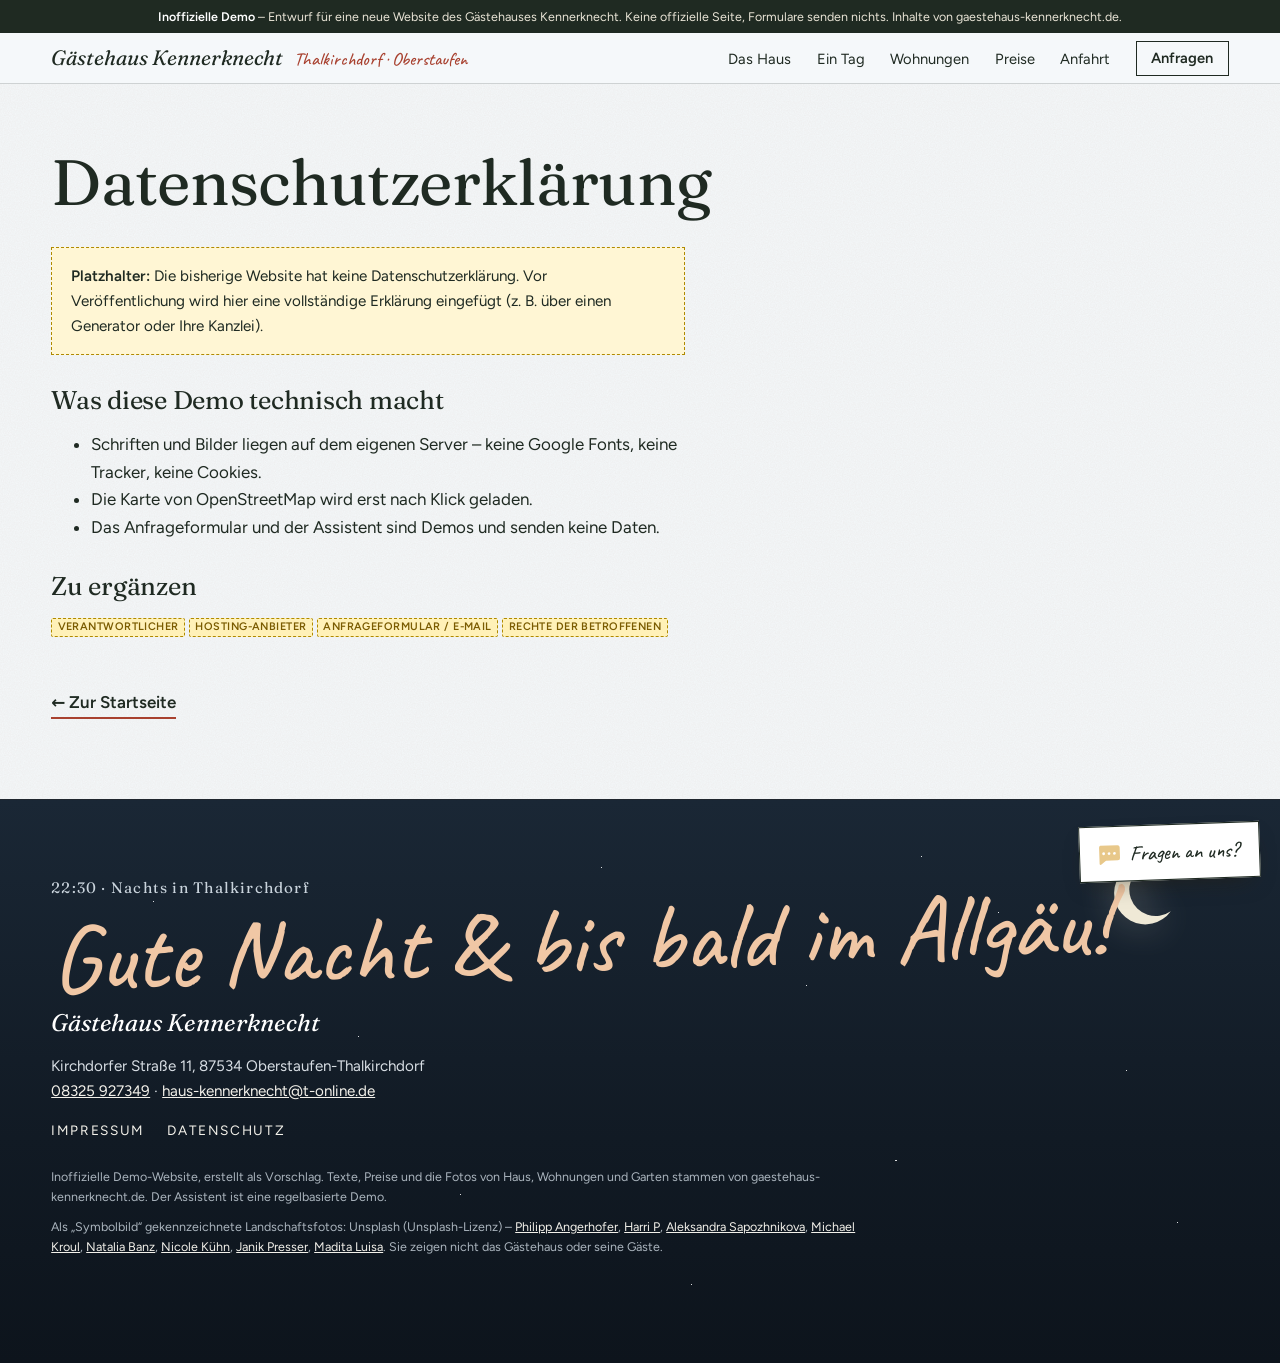
==== datenschutz.html @ f80e5eec "Demo-Vorschau" ====
<!doctype html>
<html lang="de">
<head>
<meta charset="utf-8">
<meta name="viewport" content="width=device-width, initial-scale=1">
<title>Datenschutzerklärung – Gästehaus Kennerknecht (Demo)</title>
<meta name="description" content="Datenschutzerklärung der Demo-Website">
<meta name="robots" content="noindex, nofollow">
<meta name="theme-color" content="#f6f0e4">
<link rel="icon" href="img/favicon.svg" type="image/svg+xml">
<link rel="preload" as="font" type="font/woff2" href="fonts/fraunces-latin-400-normal.woff2" crossorigin>
<link rel="stylesheet" href="css/fonts.css">
<link rel="stylesheet" href="css/style.css">
<link rel="stylesheet" href="chatbot/chatbot.css">
<link rel="stylesheet" href="css/premium.css">
<script>try{if(!matchMedia('(prefers-reduced-motion: reduce)').matches&&!sessionStorage.getItem('demo-intro'))document.documentElement.classList.add('intro-on')}catch(e){}</script>
<script>(function(){try{var s=localStorage.getItem('kk-season');}catch(e){}var m=new Date().getMonth();if(!s)s=(m>=10||m<=2)?'winter':'sommer';document.documentElement.dataset.season=s;})();</script>
</head>
<body id="top">
<svg width="0" height="0" style="position:absolute" aria-hidden="true" focusable="false">
<symbol id="i-lift" viewBox="0 0 32 32"><g fill="none" stroke="currentColor" stroke-width="1.7" stroke-linecap="round" stroke-linejoin="round"><path d="M2 7 30 3"/><path d="M15 5.2v6"/><rect x="9" y="11" width="12" height="9" rx="2"/><path d="M9 15h12M12 20v4M18 20v4M10 24h10"/><path d="M3 30l6-5 5 3 6-6 9 8"/></g></symbol>
<symbol id="i-loipe" viewBox="0 0 32 32"><g fill="none" stroke="currentColor" stroke-width="1.7" stroke-linecap="round" stroke-linejoin="round"><circle cx="18" cy="5.5" r="2.3"/><path d="M17 8.5 13 15l5 3-2 7M13 15l-4 4M17 9.5l4 4 3-1"/><path d="M3 27l26-4M4 30l26-4" opacity=".6"/><path d="M7 21l-3 9M24 12l-1 12" /></g></symbol>
<symbol id="i-bad" viewBox="0 0 32 32"><g fill="none" stroke="currentColor" stroke-width="1.7" stroke-linecap="round" stroke-linejoin="round"><circle cx="21" cy="7" r="2.5"/><path d="M6 17l6-6 5 4 4-2"/><path d="M2 22c3 0 3-2 6-2s3 2 6 2 3-2 6-2 3 2 6 2 3-2 4-2M2 28c3 0 3-2 6-2s3 2 6 2 3-2 6-2 3 2 6 2 3-2 4-2"/></g></symbol>
<symbol id="i-welle" viewBox="0 0 32 32"><g fill="none" stroke="currentColor" stroke-width="1.7" stroke-linecap="round" stroke-linejoin="round"><path d="M4 26V12a6 6 0 0 1 12 0"/><path d="M16 12c0-5 3-8 8-8 3 0 4 2 4 3"/><path d="M2 28c3 0 3-2 6-2s3 2 6 2 3-2 6-2 3 2 6 2 3-2 4-2"/></g></symbol>
<symbol id="i-wandern" viewBox="0 0 32 32"><g fill="none" stroke="currentColor" stroke-width="1.7" stroke-linecap="round" stroke-linejoin="round"><circle cx="16" cy="5" r="2.5"/><path d="M15 9l-3 8 4 3-1 9M12 17l-3 2M15 9l4 5 4 1M24 9l-3 21"/><path d="M19 20l3 9" /></g></symbol>
<symbol id="i-bett" viewBox="0 0 32 32"><g fill="none" stroke="currentColor" stroke-width="1.7" stroke-linecap="round" stroke-linejoin="round"><path d="M3 25V8M3 19h26v6M29 19v-3a4 4 0 0 0-4-4H14v7"/><circle cx="8.5" cy="14.5" r="2.8"/></g></symbol>
<symbol id="i-personen" viewBox="0 0 32 32"><g fill="none" stroke="currentColor" stroke-width="1.7" stroke-linecap="round" stroke-linejoin="round"><circle cx="11" cy="10" r="4"/><path d="M3 27c0-5 3.5-8 8-8s8 3 8 8"/><circle cx="23" cy="12" r="3"/><path d="M21 19.5c4.5-.5 8 2 8 6.5"/></g></symbol>
<symbol id="i-kalender" viewBox="0 0 32 32"><g fill="none" stroke="currentColor" stroke-width="1.7" stroke-linecap="round" stroke-linejoin="round"><rect x="4" y="6" width="24" height="22" rx="3"/><path d="M4 13h24M10 3v6M22 3v6"/><path d="M11 20h3M18 20h3M11 24h3"/></g></symbol>
<symbol id="i-stern" viewBox="0 0 32 32"><path fill="none" stroke="currentColor" stroke-width="1.7" stroke-linecap="round" stroke-linejoin="round" d="M16 3.5l3.8 7.8 8.5 1.2-6.2 6 1.5 8.5-7.6-4-7.6 4 1.5-8.5-6.2-6 8.5-1.2z"/></symbol>
<symbol id="i-balkon" viewBox="0 0 32 32"><g fill="none" stroke="currentColor" stroke-width="1.7" stroke-linecap="round" stroke-linejoin="round"><path d="M4 12 16 4l12 8"/><path d="M8 11v6M24 11v6M4 17h24M6 17v11M11 17v11M16 17v11M21 17v11M26 17v11M4 28h24"/></g></symbol>
<symbol id="i-rauchfrei" viewBox="0 0 32 32"><g fill="none" stroke="currentColor" stroke-width="1.7" stroke-linecap="round" stroke-linejoin="round"><circle cx="16" cy="16" r="12.5"/><path d="M7 25 25 7"/><path d="M8 17h12v4H8zM23 17v4M25 17v4" opacity=".75"/></g></symbol>
<symbol id="i-semmel" viewBox="0 0 32 32"><g fill="none" stroke="currentColor" stroke-width="1.7" stroke-linecap="round" stroke-linejoin="round"><path d="M4 20c0-6.6 5.4-11 12-11s12 4.4 12 11c0 2.2-1.8 3.5-4 3.5H8c-2.2 0-4-1.3-4-3.5z"/><path d="M11 11.5c1 3 1 6 0 11.5M16 9.5v13.5M21 11.5c-1 3-1 6 0 11.5"/></g></symbol>
<symbol id="i-pinsel" viewBox="0 0 32 32"><g fill="none" stroke="currentColor" stroke-width="1.7" stroke-linecap="round" stroke-linejoin="round"><path d="M27 4 14 17"/><path d="M14 17c-4-1-7 1-7 5 0 2-1 4-3 5 5 1 12 0 13-6z"/></g></symbol>
<symbol id="i-kaffee" viewBox="0 0 32 32"><g fill="none" stroke="currentColor" stroke-width="1.7" stroke-linecap="round" stroke-linejoin="round"><path d="M5 12h18v7a8 8 0 0 1-8 8h-2a8 8 0 0 1-8-8z"/><path d="M23 14h2.5a3.5 3.5 0 0 1 0 7H22"/><path d="M11 4c-1 2 1 3 0 5M16 4c-1 2 1 3 0 5"/></g></symbol>
<symbol id="i-schaukel" viewBox="0 0 32 32"><g fill="none" stroke="currentColor" stroke-width="1.7" stroke-linecap="round" stroke-linejoin="round"><path d="M3 29 9 4h14l6 25M9 4h14"/><path d="M13 4v15M19 4v15M12 19h8"/></g></symbol>
<symbol id="i-grill" viewBox="0 0 32 32"><g fill="none" stroke="currentColor" stroke-width="1.7" stroke-linecap="round" stroke-linejoin="round"><path d="M5 13h22a11 11 0 0 1-22 0z"/><path d="M11 23l-3 7M21 23l3 7M16 24v6"/><path d="M11 3c-1 2 1 3 0 5M16 3c-1 2 1 3 0 5M21 3c-1 2 1 3 0 5"/></g></symbol>
<symbol id="i-sonne" viewBox="0 0 32 32"><g fill="none" stroke="currentColor" stroke-width="1.7" stroke-linecap="round" stroke-linejoin="round"><circle cx="16" cy="16" r="5.5"/><path d="M16 3v4M16 25v4M3 16h4M25 16h4M6.8 6.8l2.8 2.8M22.4 22.4l2.8 2.8M6.8 25.2l2.8-2.8M22.4 9.6l2.8-2.8"/></g></symbol>
<symbol id="i-flocke" viewBox="0 0 32 32"><g fill="none" stroke="currentColor" stroke-width="1.7" stroke-linecap="round" stroke-linejoin="round"><path d="M16 3v26M4.7 9.5l22.6 13M4.7 22.5l22.6-13"/><path d="M12.5 5.5 16 8.5l3.5-3M12.5 26.5 16 23.5l3.5 3M5 14l4.3 2.5-.2-4.6M27 18l-4.3-2.5.2 4.6M5 18l4.3-2.5-.2-4.6M27 14l-4.3 2.5.2-4.6" opacity=".8"/></g></symbol>
<symbol id="i-phone" viewBox="0 0 24 24"><path fill="none" stroke="currentColor" stroke-width="1.7" stroke-linecap="round" stroke-linejoin="round" d="M6 3.5h3l1.6 4.6-2.2 1.5a11.5 11.5 0 0 0 6 6l1.5-2.2 4.6 1.6v3a2 2 0 0 1-2.2 2A16.5 16.5 0 0 1 4 5.7a2 2 0 0 1 2-2.2z"/></symbol>
<symbol id="i-mail" viewBox="0 0 24 24"><g fill="none" stroke="currentColor" stroke-width="1.7" stroke-linecap="round" stroke-linejoin="round"><rect x="3" y="5" width="18" height="14" rx="2.5"/><path d="M3.5 6.5 12 13l8.5-6.5"/></g></symbol>
<symbol id="i-pin" viewBox="0 0 24 24"><g fill="none" stroke="currentColor" stroke-width="1.7" stroke-linecap="round" stroke-linejoin="round"><path d="M12 21.5s-7-6.3-7-11.8a7 7 0 0 1 14 0c0 5.5-7 11.8-7 11.8z"/><circle cx="12" cy="9.7" r="2.6"/></g></symbol>
<symbol id="i-foto" viewBox="0 0 24 24"><g fill="none" stroke="currentColor" stroke-width="1.7" stroke-linecap="round" stroke-linejoin="round"><rect x="3" y="6" width="18" height="14" rx="3"/><circle cx="12" cy="13" r="3.6"/><path d="M8.5 6l1.5-2.5h4L15.5 6"/></g></symbol>
<symbol id="i-haus" viewBox="0 0 32 32"><g fill="none" stroke="currentColor" stroke-width="1.7" stroke-linecap="round" stroke-linejoin="round"><path d="M3 15 16 5l13 10"/><path d="M6 13v15h20V13"/><path d="M13 28v-8h6v8M9 17h3M20 17h3"/></g></symbol>
</svg>
<div class="demo-banner" role="note"><strong>Inoffizielle Demo</strong> – Entwurf für eine neue Website des Gästehauses Kennerknecht. Keine offizielle Seite, Formulare senden nichts. Inhalte von gaestehaus-kennerknecht.de.</div>
<header class="site-header">
  <a class="brand" href="index.html#top"><span class="brand-text">Gästehaus Kennerknecht</span><span class="brand-sub">Thalkirchdorf · Oberstaufen</span></a>
  <nav class="nav" aria-label="Hauptnavigation">
    <button class="nav-toggle" aria-expanded="false" aria-controls="nav-list"><span class="sr-only">Menü</span><span></span><span></span></button>
    <ul id="nav-list">
      <li><a href="index.html#haus">Das Haus</a></li>
      <li><a href="index.html#tag">Ein Tag</a></li>
      <li><a href="index.html#wohnungen">Wohnungen</a></li>
      <li><a href="index.html#preise">Preise</a></li>
      <li><a href="index.html#anfahrt">Anfahrt</a></li>
      <li><a class="nav-cta" href="index.html#anfrage">Anfragen</a></li>
    </ul>
  </nav>
</header>
<main class="legal"><div class="wrap narrow">
<h1>Datenschutzerklärung</h1>

<div class="ph-box"><strong>Platzhalter:</strong> Die bisherige Website hat keine Datenschutzerklärung. Vor Veröffentlichung wird hier eine vollständige Erklärung eingefügt (z. B. über einen Generator oder Ihre Kanzlei).</div>
<h2>Was diese Demo technisch macht</h2>
<ul>
<li>Schriften und Bilder liegen auf dem eigenen Server – keine Google Fonts, keine Tracker, keine Cookies.</li>
<li>Die Karte von OpenStreetMap wird erst nach Klick geladen.</li>
<li>Das Anfrageformular und der Assistent sind Demos und senden keine Daten.</li>
</ul>
<h2>Zu ergänzen</h2>
<p><span class="ph">Verantwortlicher</span> <span class="ph">Hosting-Anbieter</span> <span class="ph">Anfrageformular / E-Mail</span> <span class="ph">Rechte der Betroffenen</span></p>

<p><a class="btn btn-outline" href="index.html">← Zur Startseite</a></p>
</div></main>
<footer class="footer nacht">
  <div class="stars" aria-hidden="true"></div>
  <svg class="moon" viewBox="0 0 60 60" aria-hidden="true"><path d="M40 6a26 26 0 1 0 14 40A22 22 0 1 1 40 6z"/></svg>
  <div class="foot-inner">
    <p class="foot-time">22:30 · Nachts in Thalkirchdorf</p>
    <p class="foot-hand">Gute Nacht &amp; bis bald im Allgäu!</p>
    <p class="foot-brand">Gästehaus Kennerknecht</p>
    <p class="foot-addr">Kirchdorfer Straße 11, 87534 Oberstaufen-Thalkirchdorf<br><a href="tel:+498325927349">08325 927349</a> · <a href="mailto:haus-kennerknecht@t-online.de">haus-kennerknecht@t-online.de</a></p>
    <nav class="foot-nav" aria-label="Rechtliches"><a href="impressum.html">Impressum</a><a href="datenschutz.html">Datenschutz</a></nav>
    <p class="foot-small">Inoffizielle Demo-Website, erstellt als Vorschlag. Texte, Preise und die Fotos von Haus, Wohnungen und Garten stammen von gaestehaus-kennerknecht.de. Der Assistent ist eine regelbasierte Demo.</p>
    <p class="foot-small credits">Als „Symbolbild“ gekennzeichnete Landschaftsfotos: Unsplash (Unsplash-Lizenz) – <a href="https://unsplash.com/photos/ein-malerischer-blick-auf-ein-tal-mit-einem-berg-im-hintergrund-F_8nSYXKHtI?utm_source=demo&amp;utm_medium=referral" target="_blank" rel="noopener">Philipp Angerhofer</a>, <a href="https://unsplash.com/photos/zwei-personen-laufen-langlauf-auf-einer-verschneiten-piste-xe0dsehNops?utm_source=demo&amp;utm_medium=referral" target="_blank" rel="noopener">Harri P</a>, <a href="https://unsplash.com/photos/familie-die-hand-in-hand-uber-einen-grasbewachsenen-hugel-lauft-7vVsaI57CdU?utm_source=demo&amp;utm_medium=referral" target="_blank" rel="noopener">Aleksandra Sapozhnikova</a>, <a href="https://unsplash.com/photos/ein-saftig-grunes-feld-mit-einer-bergkette-im-hintergrund-9ZZkCD0Md_8?utm_source=demo&amp;utm_medium=referral" target="_blank" rel="noopener">Michael Kroul</a>, <a href="https://unsplash.com/photos/grunes-grasfeld-in-bergnahe-unter-blauem-himmel-tagsuber-iGmsr_UB4-I?utm_source=demo&amp;utm_medium=referral" target="_blank" rel="noopener">Natalia Banz</a>, <a href="https://unsplash.com/photos/blick-auf-einen-schneebedeckten-berg-mit-wolken-am-himmel-JUNbfmFAKxk?utm_source=demo&amp;utm_medium=referral" target="_blank" rel="noopener">Nicole Kühn</a>, <a href="https://unsplash.com/photos/blick-auf-eine-stadt-in-den-schneebedeckten-bergen-NZYZJOU2nCk?utm_source=demo&amp;utm_medium=referral" target="_blank" rel="noopener">Janik Presser</a>, <a href="https://unsplash.com/photos/eine-rinderherde-die-auf-einem-saftig-grunen-hugel-grast-3_JWNGu-C_E?utm_source=demo&amp;utm_medium=referral" target="_blank" rel="noopener">Madita Luisa</a>. Sie zeigen nicht das Gästehaus oder seine Gäste.</p>
  </div>
</footer>
<script src="js/base.js" defer></script>
<script src="chatbot/chatbot.js" data-kb="chatbot/kb.json" defer></script>
</body>
</html>
---- css/fonts.css ----
@font-face{font-family:'Fraunces';src:url(../fonts/fraunces-latin-400-normal.woff2) format('woff2');font-weight:400;font-style:normal;font-display:swap}
@font-face{font-family:'Fraunces';src:url(../fonts/fraunces-latin-400-italic.woff2) format('woff2');font-weight:400;font-style:italic;font-display:swap}
@font-face{font-family:'Fraunces';src:url(../fonts/fraunces-latin-600-normal.woff2) format('woff2');font-weight:600;font-style:normal;font-display:swap}
@font-face{font-family:'Figtree';src:url(../fonts/figtree-latin-400-normal.woff2) format('woff2');font-weight:400;font-style:normal;font-display:swap}
@font-face{font-family:'Figtree';src:url(../fonts/figtree-latin-600-normal.woff2) format('woff2');font-weight:600;font-style:normal;font-display:swap}
@font-face{font-family:'Caveat';src:url(../fonts/caveat-latin-500-normal.woff2) format('woff2');font-weight:500;font-style:normal;font-display:swap}
@font-face{font-family:'Caveat';src:url(../fonts/caveat-latin-700-normal.woff2) format('woff2');font-weight:700;font-style:normal;font-display:swap}
---- css/style.css ----
/* Gästehaus Kennerknecht – „Reisetagebuch & Postkarten“ (Demo, Runde 3) */
:root{--paper:#f6f0e4;--paper-2:#efe6d3;--card:#fffdf7;--ink:#1f2a22;--ink-2:#4a5249;--red:#c8553d;--sky:#8fb3c9;--moss:#55703f;--wood:#a77a4f;--rule:rgba(31,42,34,.18);
  --serif:'Fraunces',Georgia,serif;--sans:'Figtree',system-ui,sans-serif;--hand:'Caveat','Comic Sans MS',cursive;--ease:cubic-bezier(.2,.7,.1,1);--pad:clamp(1.1rem,4vw,3.5rem);
  --grain:url("data:image/svg+xml,%3Csvg xmlns='http://www.w3.org/2000/svg' width='160' height='160'%3E%3Cfilter id='n'%3E%3CfeTurbulence type='fractalNoise' baseFrequency='.85' numOctaves='2' stitchTiles='stitch'/%3E%3CfeColorMatrix values='0 0 0 0 .3 0 0 0 0 .25 0 0 0 0 .18 0 0 0 .09 0'/%3E%3C/filter%3E%3Crect width='100%25' height='100%25' filter='url(%23n)'/%3E%3C/svg%3E")}
html[data-season=winter]{--paper:#eef0ec;--paper-2:#e3e8e6;--card:#fbfcfb;--red:#b4493a;--moss:#3f6b86;--sky:#9fbfd4}
*,*::before,*::after{box-sizing:border-box}
html{-webkit-text-size-adjust:100%;scroll-behavior:smooth;scroll-padding-top:4.5rem}
body{overflow-x:clip;margin:0;background:var(--paper) var(--grain);color:var(--ink);font:400 1.06rem/1.62 var(--sans);transition:background-color .8s}
img{max-width:100%;height:auto;display:block}
a{color:inherit}
h1,h2,h3{font-family:var(--serif);font-weight:400;line-height:1.05;margin:0 0 .5em;letter-spacing:-.01em;font-variation-settings:"SOFT" 100}
h2{font-size:clamp(2.2rem,5.4vw,4.4rem)}
h2 em,h1 em{font-style:italic;color:var(--red)}
h3{font-size:1.5rem}
p{margin:0 0 1em}
.sr-only{position:absolute;width:1px;height:1px;overflow:hidden;clip:rect(0 0 0 0);white-space:nowrap}
.hand{font-family:var(--hand);font-weight:500;line-height:1.1}
.ph{display:inline-block;font:600 .68rem/1.3 var(--sans);letter-spacing:.04em;text-transform:uppercase;color:#7a5b00;background:#fff1b8;border:1px dashed #b08a00;padding:.15em .5em;border-radius:2px;vertical-align:middle}
.kicker-line{font:600 .74rem/1 var(--sans);letter-spacing:.22em;text-transform:uppercase;color:var(--red);display:flex;align-items:center;gap:.8rem;margin-bottom:1.2rem}
.kicker-line::before{content:"";width:2.4rem;height:1px;background:currentColor}
.arrow-link{font-weight:600;text-decoration:none;border-bottom:2px solid var(--red);padding-bottom:.15rem;transition:gap .3s;display:inline-flex;gap:.4rem}
.arrow-link:hover{gap:.8rem}
html[data-season=sommer] .only-w,html[data-season=winter] .only-s,html:not([data-season]) .only-w{display:none!important}

/* Bildlook: weich, leicht ausgeblichen, warm */
img{filter:saturate(.86) contrast(.97) brightness(1.02) sepia(.06)}
img.stock{filter:saturate(.8) sepia(.12) contrast(.94) brightness(1.03)}
.cb-root img{filter:none}

/* Demo-Banner & Kopf */
.demo-banner{background:var(--ink);color:#e9e4d6;font:400 .78rem/1.4 var(--sans);text-align:center;padding:.5rem 1rem;position:relative;z-index:41}
.demo-banner strong{color:#fff}
.site-header{position:sticky;top:0;z-index:40;display:flex;align-items:center;justify-content:space-between;gap:1rem;padding:.7rem var(--pad);background:var(--paper);border-bottom:1px solid var(--rule);transition:background-color .8s}
.brand{text-decoration:none;display:flex;align-items:baseline;gap:.7rem;flex-wrap:wrap}
.brand-text{font:italic 400 1.3rem/1 var(--serif)}
.brand-sub{font:500 1.15rem/1 var(--hand);color:var(--red)}
.nav ul{list-style:none;margin:0;padding:0;display:flex;gap:1.6rem;align-items:center}
.nav a{text-decoration:none;font-size:.92rem;position:relative}
.nav a:not(.nav-cta)::after{content:"";position:absolute;left:0;right:0;bottom:-3px;height:1.5px;background:var(--red);transform:scaleX(0);transform-origin:0 50%;transition:transform .35s var(--ease)}
.nav a:hover::after{transform:scaleX(1)}
.nav-cta{border:1.5px solid var(--ink);padding:.45rem .9rem;font-weight:600;transition:background .2s,color .2s}
.nav-cta:hover{background:var(--ink);color:var(--paper)}
.nav-toggle{display:none}

/* HERO */
.hero{overflow-x:clip;display:grid;grid-template-columns:repeat(12,1fr);grid-template-rows:auto auto;column-gap:1.2rem;padding:0 0 clamp(3rem,7vw,6rem);position:relative}
.hero-photo{grid-column:6/13;grid-row:1;position:relative;overflow:hidden;height:min(86vh,52rem);min-height:30rem;--clip-bg:var(--paper)}
.hp,.hp img{position:absolute;inset:-6% 0 -6% 0;width:100%;height:112%}
.hp img{object-fit:cover;transform:translateY(var(--py,0))}
.hero-photo .snow{position:absolute;inset:0;width:100%;height:100%;pointer-events:none}
html[data-season=sommer] .hero-photo .snow{display:none}
.hero-photo-cap{position:absolute;right:1rem;bottom:.8rem;margin:0;font-size:.78rem;color:#fff;text-shadow:0 1px 6px rgba(0,0,0,.55);z-index:2}
.hero-text{grid-column:1/7;grid-row:1;padding:clamp(3rem,8vw,7rem) 0 2rem var(--pad);position:relative;z-index:3}
.kicker{font-size:1.9rem;color:var(--red);margin-bottom:.6rem;transform:rotate(-2deg);transform-origin:0 50%}
.hero h1{font-size:clamp(2.5rem,5.3vw,5rem);line-height:1;margin-bottom:1.6rem;margin-right:-4rem;text-wrap:balance}
.hero h1 em{display:inline}
.lead{font-size:1.15rem;max-width:30rem;color:var(--ink-2)}
.hero-season{display:flex;align-items:center;gap:1rem;margin:1.6rem 0 1.4rem}
.hero-season .hand{font-size:1.5rem}
.hero-links{display:flex;align-items:center;gap:.9rem;flex-wrap:wrap}
.hero-links .or{font:400 1.3rem/1 var(--hand);color:var(--ink-2)}
.hero-links .tel{font:italic 1.2rem/1 var(--serif);text-decoration:none;border-bottom:1px solid var(--rule)}
.hero-card{grid-column:5/9;grid-row:2;margin:-10rem 0 0 2.5rem;justify-self:start;width:min(100%,23rem);background:var(--card);padding:.8rem .8rem 2.6rem;box-shadow:0 1px 0 rgba(0,0,0,.05),0 18px 34px -16px rgba(40,30,10,.5);transform:rotate(-3.5deg);position:relative;z-index:4}
.hero-card figcaption{position:absolute;left:1rem;bottom:.6rem;font-size:1.35rem}
.postmark{position:absolute;width:7.5rem;right:-3.2rem;top:-2.6rem;color:rgba(31,42,34,.55);transform:rotate(14deg);overflow:visible;font-family:var(--sans)}
.postmark .pm-season::before{content:""}
.hc-stamp{position:absolute;top:-1.4rem;right:2.4rem}
.stamp{display:inline-flex;flex-direction:column;align-items:center;justify-content:center;width:4.4rem;height:5.2rem;color:#fff8ea;padding:.3rem;isolation:isolate;
  background:radial-gradient(circle,transparent 2.3px,var(--red) 2.7px) -4px -4px/8px 8px;transform:rotate(4deg);filter:drop-shadow(0 2px 2px rgba(0,0,0,.18))}
.stamp::before{content:"";position:absolute;inset:4px;background:var(--red);z-index:-1;box-shadow:inset 0 0 0 2px rgba(255,248,234,.45)}
.stamp b{font:600 1.7rem/1 var(--serif)}
.stamp small{font:600 .6rem/1.2 var(--sans);letter-spacing:.14em;text-transform:uppercase}

/* Jahreszeit-Schalter */
.season{display:inline-flex;align-items:baseline;gap:.35rem}
.season button{font:400 1.3rem/1 var(--serif);font-style:italic;background:none;border:0;padding:.2rem .1rem;cursor:pointer;color:var(--ink-2);position:relative}
.season button[aria-pressed=true]{color:var(--ink)}
.season button[aria-pressed=true]::after{content:"";position:absolute;left:-.3rem;right:-.3rem;top:-.25rem;bottom:-.35rem;border:2px solid var(--red);border-radius:50% 46% 52% 44%/52% 48% 50% 46%;transform:rotate(-3deg);pointer-events:none}
.season-slash{font:1.4rem/1 var(--hand);color:var(--ink-2)}
.season button:focus-visible{outline:2px dashed var(--red);outline-offset:4px}

/* Wegweiser */
.signs{position:relative;padding:3rem var(--pad) 4rem;display:flex;flex-direction:column;align-items:center;gap:.9rem;overflow:hidden}
.signs .post{position:absolute;top:1.5rem;bottom:0;left:50%;width:14px;margin-left:-7px;background:linear-gradient(90deg,#7c5a3a,#9b7550 40%,#6e4f33);border-radius:3px 3px 0 0}
.sign{position:relative;z-index:1;display:flex;flex-direction:column;gap:.1rem;min-width:min(24rem,44vw);padding:.7rem 2.6rem .7rem 1.2rem;background:#b5875a repeating-linear-gradient(176deg,rgba(255,255,255,.06) 0 3px,rgba(0,0,0,.05) 3px 7px);color:#fff9ee;
  font:400 .95rem/1.25 var(--sans);box-shadow:0 3px 0 #7a5735;transition:transform .6s var(--ease)}
.sign b{font:600 1.35rem/1.1 var(--serif);letter-spacing:.01em}
.sign-r{align-self:flex-start;margin-left:50%;clip-path:polygon(0 0,calc(100% - 1.6rem) 0,100% 50%,calc(100% - 1.6rem) 100%,0 100%);transform:rotate(-1.5deg);transform-origin:0 50%}
.sign-l{align-self:flex-end;margin-right:50%;padding:.7rem 1.2rem .7rem 2.6rem;text-align:right;clip-path:polygon(1.6rem 0,100% 0,100% 100%,1.6rem 100%,0 50%);transform:rotate(1.8deg);transform-origin:100% 50%}
.sign:nth-of-type(3){background-color:#a97c50}
.sign:hover{transform:rotate(0)}

/* Das Haus */
.haus{display:grid;grid-template-columns:repeat(12,1fr);column-gap:1.2rem;padding:clamp(3rem,8vw,7rem) var(--pad);align-items:start}
.haus-photos{grid-column:1/7;position:relative;min-height:34rem}
.taped{margin:0;background:var(--card);padding:.7rem .7rem 2.4rem;box-shadow:0 12px 26px -16px rgba(40,30,10,.5);position:absolute}
.taped::before{content:"";position:absolute;top:-.8rem;left:50%;width:6.5rem;height:1.6rem;margin-left:-3.25rem;background:rgba(232,219,186,.78);transform:rotate(-4deg);box-shadow:0 1px 2px rgba(0,0,0,.08)}
.taped figcaption{position:absolute;left:.9rem;bottom:.45rem;font-size:1.25rem}
.t1{width:78%;left:0;top:2rem;transform:rotate(-2deg);z-index:2}
.t2{width:36%;right:2%;top:-1rem;transform:rotate(3deg)}
.t2 img{aspect-ratio:3/5;object-fit:cover}
.haus-text{grid-column:8/13;padding-top:2rem}
.drop::first-letter{font:400 4.2rem/.8 var(--serif);float:left;margin:.35rem .5rem 0 0;color:var(--red)}
.ticks{list-style:none;padding:0;margin:1.6rem 0 0;font:500 1.45rem/1.3 var(--hand)}
.ticks li{display:flex;gap:.6rem;align-items:center;padding:.25rem 0;border-bottom:1px dashed var(--rule)}
.ticks svg{width:1.4rem;height:1.4rem;flex:none;fill:none;stroke:var(--red);stroke-width:2.6;stroke-linecap:round;stroke-linejoin:round}
.ticks path{stroke-dasharray:1;stroke-dashoffset:0}
.fx .ticks[data-reveal] path{stroke-dashoffset:1;transition:stroke-dashoffset .7s var(--ease)}
.fx .ticks.in path{stroke-dashoffset:0}
.ticks li:nth-child(2) path{transition-delay:.15s}.ticks li:nth-child(3) path{transition-delay:.3s}.ticks li:nth-child(4) path{transition-delay:.45s}.ticks li:nth-child(5) path{transition-delay:.6s}

/* Tagebuch */
.journal{position:relative;padding:clamp(3rem,7vw,6rem) var(--pad);background:var(--paper-2) var(--grain);
  background-image:var(--grain),repeating-linear-gradient(0deg,transparent 0 31px,rgba(31,42,34,.07) 31px 32px);transition:background-color .8s}
.j-head{max-width:40rem;margin-left:8%}
.j-note{font-size:1.5rem;color:var(--ink-2);transform:rotate(-1.5deg)}
.j-path{position:absolute;left:50%;top:14rem;bottom:4rem;width:12rem;margin-left:-6rem;height:calc(100% - 18rem);overflow:visible;pointer-events:none}
.j-path path{fill:none;stroke:var(--red);stroke-width:2;stroke-linecap:round;vector-effect:non-scaling-stroke;stroke-dasharray:1;stroke-dashoffset:calc(1 - var(--draw,1))}
.j-list{list-style:none;margin:3rem 0 0;padding:0;display:flex;flex-direction:column;gap:clamp(3rem,8vw,7rem);position:relative}
.j-entry{display:grid;grid-template-columns:repeat(12,1fr);column-gap:1.2rem;align-items:center}
.pol-j{margin:0;background:var(--card);padding:.7rem .7rem 2.3rem;box-shadow:0 14px 28px -18px rgba(40,30,10,.55);position:relative}
.pol-j figcaption{position:absolute;left:.9rem;bottom:.35rem;font:500 1.25rem/1.2 var(--hand)}
.pol-j figcaption i{font-style:normal;color:var(--ink-2);font-size:1rem}
.pol-j img{aspect-ratio:4/3;object-fit:cover;width:100%}
.left .pol-j{grid-column:1/6}
.left .j-text{grid-column:8/12}
.right .pol-j{grid-column:8/12;grid-row:1}
.right .j-text{grid-column:2/6;grid-row:1;text-align:right}
.right .pol-j img{aspect-ratio:4/5}
.j-time{display:block;font-size:2rem;color:var(--red);margin-bottom:.2rem}
.fx .pol-j[data-reveal]{opacity:0;transform:translateY(40px) rotate(calc(var(--r) * 3));transition:opacity .9s,transform 1.1s var(--ease)}
.fx .pol-j.in,.pol-j{transform:rotate(var(--r))}
.fx .pol-j.in{opacity:1}

/* Postkarten-Wohnungen */
.flats-sec{padding:clamp(3rem,8vw,7rem) var(--pad)}
.f-head{display:grid;grid-template-columns:repeat(12,1fr);column-gap:1.2rem}
.f-head .kicker-line,.f-head h2{grid-column:1/8}
.f-lead{grid-column:8/12;grid-row:2;align-self:end;color:var(--ink-2)}
.flats{display:grid;grid-template-columns:repeat(12,1fr);column-gap:1.2rem;row-gap:4rem;margin-top:3rem}
.flat:nth-child(1){grid-column:1/7}
.flat:nth-child(2){grid-column:7/13;margin-top:9rem}
.flat:nth-child(3){grid-column:2/8;margin-top:-1rem}
.pc{perspective:1600px;transform:rotate(var(--tilt));transition:transform .6s var(--ease)}
.pc:hover{transform:rotate(0)}
.pc-inner{position:relative;aspect-ratio:3/2;transform-style:preserve-3d;transition:transform 1s var(--ease)}
.pc.flipped .pc-inner{transform:rotateY(180deg)}
.pc-front,.pc-back{position:absolute;inset:0;backface-visibility:hidden;-webkit-backface-visibility:hidden;background:var(--card);box-shadow:0 18px 34px -20px rgba(40,30,10,.6),0 0 0 1px rgba(0,0,0,.04)}
.pc-front{padding:.75rem;display:block;text-decoration:none;overflow:hidden}
.pc-front img{width:100%;height:100%;object-fit:cover}
.pc-greet{position:absolute;left:1.6rem;bottom:1.4rem;color:#fff;font:500 1.5rem/1 var(--hand);text-shadow:0 2px 12px rgba(0,0,0,.55)}
.pc-greet strong{display:block;font:italic 400 clamp(2rem,3.6vw,3rem)/1 var(--serif);margin-top:.15rem}
.pc-count{position:absolute;right:1.4rem;top:1.3rem;background:var(--card);font:600 .7rem/1 var(--sans);letter-spacing:.14em;text-transform:uppercase;padding:.4rem .6rem}
.pc-back{transform:rotateY(180deg);display:grid;grid-template-columns:1.35fr 1fr;gap:1.2rem;padding:1.4rem 1.5rem;background:var(--card) var(--grain)}
.pc-msg{border-right:1.5px solid rgba(31,42,34,.25);padding-right:1.2rem;font:500 1.18rem/1.22 var(--hand);overflow:hidden}
.pc-msg p{margin:0 0 .4rem}
.pc-msg ul{margin:0;padding-left:1rem}
.pc-hello{font-size:1.4rem}
.pc-sign{color:var(--ink-2)}
.pc-addr{display:flex;flex-direction:column;justify-content:flex-end;gap:.2rem;position:relative}
.pc-addr .stamp{position:absolute;top:0;right:0}
.pc-line{font:500 1.1rem/1.2 var(--hand);border-bottom:1px solid rgba(31,42,34,.35);padding:.25rem 0 .05rem}
.flat-meta{display:grid;grid-template-columns:1fr auto;column-gap:1rem;margin-top:1.8rem;align-items:baseline}
.flat-meta h3{font-size:clamp(1.6rem,2.6vw,2.2rem);font-style:italic;margin:0}
.flat-keys{margin:0;color:var(--ink-2);font-size:.95rem;text-align:right}
.flat-actions{grid-column:1/3;display:flex;gap:1.4rem;flex-wrap:wrap;margin:.6rem 0 .9rem}
.link-btn{background:none;border:0;padding:0 0 .1rem;font:500 .95rem/1.3 var(--sans);color:var(--ink);cursor:pointer;border-bottom:1px solid var(--ink);text-decoration:none}
.link-btn.strong{font-weight:600;border-bottom:2px solid var(--red)}
.link-btn .t-back,.link-btn[aria-pressed=true] .t-front{display:none}
.link-btn[aria-pressed=true] .t-back{display:inline}
.flat-strip{grid-column:1/3;display:flex;gap:.45rem}
.flat-strip a{flex:1;overflow:hidden;display:block}
.flat-strip a.more{display:none}
.flat-strip img{aspect-ratio:3/2;object-fit:cover;transition:transform .5s var(--ease)}
.flat-strip a:hover img{transform:scale(1.08)}
.dz-note{margin:4rem 0 0 50%;font-size:1.05rem}
.dz-note .hand{font-size:1.7rem;color:var(--red);margin-right:.3rem}

/* Garten-Polaroids */
.garden{padding:clamp(3rem,7vw,6rem) var(--pad) clamp(4rem,9vw,8rem);background:var(--moss);color:#f6f2e6;transition:background-color .8s;display:grid;grid-template-columns:repeat(12,1fr);column-gap:1.2rem;overflow:hidden}
.garden h2 em{color:#f3d9a8}
.garden .kicker-line{color:#f3d9a8}
.g-text{grid-column:1/5}
.pols{grid-column:5/13;display:flex;flex-wrap:wrap;justify-content:center;padding-top:1rem}
.pol{width:clamp(10rem,19vw,15.5rem);background:#fffdf7;padding:.55rem .55rem 2rem;margin:-.5rem -.35rem;box-shadow:0 16px 28px -14px rgba(0,0,0,.6);transform:rotate(var(--r));transition:transform .5s var(--ease);position:relative;text-decoration:none;color:var(--ink)}
.pol img{aspect-ratio:1;object-fit:cover}
.pol span{position:absolute;left:.7rem;right:.5rem;bottom:.3rem;font:500 1.1rem/1.1 var(--hand);white-space:nowrap;overflow:hidden;text-overflow:ellipsis}
.pol:hover,.pol:focus-visible{transform:rotate(0) scale(1.08);z-index:3}
.pol:nth-child(even){margin-top:2.2rem}

/* Preise */
.prices-sec{padding:clamp(3rem,8vw,7rem) var(--pad);display:grid;grid-template-columns:repeat(12,1fr);column-gap:1.2rem;row-gap:2rem}
.p-head{grid-column:1/7}
.p-head .season{margin-top:.6rem}
.p-hero{grid-column:8/13;align-self:end;text-align:right;transform:rotate(-2deg)}
.p-big{font:400 clamp(4rem,11vw,9rem)/.9 var(--serif);margin:0;color:var(--red);letter-spacing:-.03em}
.p-note{font-size:1.6rem;margin:.2rem 0 0}
.p-cols{grid-column:1/13;display:grid;grid-template-columns:1.1fr 1fr 1fr;gap:clamp(1.2rem,3vw,3rem);border-top:1.5px solid var(--ink);padding-top:2rem}
.p-col h3{font-size:1.25rem;font-style:italic}
.prices{list-style:none;margin:0;padding:0}
.price{display:flex;align-items:baseline;gap:.5rem;padding:.45rem 0;font-size:.98rem}
.price-dots{flex:1;border-bottom:1.5px dotted rgba(31,42,34,.4);transform:translateY(-.3rem)}
.price-val{font:600 1.05rem/1 var(--serif);white-space:nowrap}
.p-small{font-size:.9rem;color:var(--ink-2);margin-top:1rem}
.p-foot{grid-column:1/9;font-size:.95rem;color:var(--ink-2)}

/* Anfrage */
.request{display:grid;grid-template-columns:repeat(12,1fr);column-gap:1.2rem;padding:clamp(3rem,8vw,7rem) var(--pad);background:var(--paper-2);transition:background-color .8s}
.r-left{grid-column:1/6}
.cal{background:var(--card);padding:1.2rem;margin:1.4rem 0;box-shadow:0 12px 28px -20px rgba(40,30,10,.5)}
.cal-head{display:flex;justify-content:space-between;align-items:center;margin-bottom:.8rem;font-family:var(--serif)}
.cal-nav{width:2.4rem;height:2.4rem;border:1px solid var(--rule);background:none;font-size:1.3rem;cursor:pointer;color:var(--ink)}
.cal-months{display:grid;grid-template-columns:repeat(auto-fit,minmax(13rem,1fr));gap:1.2rem}
.cal-m h4{margin:0 0 .5rem;font:italic 400 1.05rem var(--serif);text-transform:capitalize}
.cal-grid{display:grid;grid-template-columns:repeat(7,1fr);gap:2px;font-size:.8rem;text-align:center}
.cal-grid .wd{color:var(--ink-2);font-size:.7rem;padding:.2rem 0}
.cal-grid button{border:0;background:rgba(85,112,63,.1);padding:.45rem 0;cursor:pointer;font:inherit;color:var(--ink)}
.cal-grid button:hover{background:rgba(200,85,61,.2)}
.cal-grid button:disabled{background:none;color:#b7b4aa;cursor:default}
.cal-grid button.sel{background:var(--red);color:#fff}
.cal-grid button.range{background:rgba(200,85,61,.25)}
.cal-legend{list-style:none;display:flex;flex-wrap:wrap;gap:.4rem 1.2rem;padding:0;margin:.9rem 0 .4rem;font-size:.78rem;color:var(--ink-2)}
.cal-legend i{display:inline-block;width:.8rem;height:.8rem;vertical-align:-1px;margin-right:.2rem}
.lg-free{background:rgba(85,112,63,.18)}.lg-sel{background:var(--red)}.lg-busy{background:repeating-linear-gradient(45deg,#ccc 0 3px,#eee 3px 6px)}
.cal-demo{font-size:.8rem;color:var(--ink-2);margin:0;border-top:1px dashed var(--rule);padding-top:.6rem}
.direct{font-size:.95rem}
.form{grid-column:7/13;background:var(--card) var(--grain);padding:clamp(1.4rem,3vw,2.6rem);position:relative;box-shadow:0 22px 40px -26px rgba(40,30,10,.6);transform:rotate(.6deg);align-self:start}
.form-title{font-size:1.8rem;margin-bottom:1rem}
.form-stamp{position:absolute;top:1.2rem;right:1.2rem;border:2px solid var(--red);color:var(--red);font:700 .78rem/1 var(--sans);letter-spacing:.2em;text-transform:uppercase;padding:.4rem .6rem;transform:rotate(8deg);opacity:.85}
.form label{display:block;font-size:.8rem;letter-spacing:.06em;text-transform:uppercase;color:var(--ink-2);margin-bottom:1rem}
.form label small{text-transform:none;letter-spacing:0}
.form input,.form select,.form textarea{display:block;width:100%;margin-top:.25rem;font:500 1.3rem/1.3 var(--hand);color:var(--ink);background:transparent;border:0;border-bottom:1.5px solid rgba(31,42,34,.4);padding:.3rem 0;border-radius:0}
.form input[type=date],.form input[type=number]{font:500 1rem/1.3 var(--sans)}
.form input:focus,.form select:focus,.form textarea:focus{outline:none;border-bottom-color:var(--red)}
.form .row{display:grid;grid-template-columns:1fr 1fr;gap:1rem}
.form .check{display:flex;gap:.6rem;text-transform:none;letter-spacing:0;font-size:.88rem;color:var(--ink)}
.form .check input{width:auto;margin-top:.2rem}
.invalid{border-bottom-color:var(--red)!important;background:rgba(200,85,61,.06)!important}
.nights{font:500 1.3rem var(--hand);color:var(--moss);margin:0}
.send{display:inline-flex;align-items:center;gap:.8rem;background:var(--ink);color:var(--paper);border:0;padding:1rem 1.5rem;font:600 .82rem/1 var(--sans);letter-spacing:.14em;text-transform:uppercase;cursor:pointer;position:relative;overflow:hidden}
.send::after{content:"→";font-size:1.1rem;transition:transform .3s var(--ease)}
.send:hover::after{transform:translateX(.3rem)}
.send.small{padding:.7rem 1rem}
.form-msg{margin:.8rem 0 0;font-size:.92rem}
.form-msg:empty{display:none}
.form-msg.ok{color:#2e5a2a;border-left:3px solid #2e5a2a;padding-left:.8rem}
.form-msg.err{color:var(--red);border-left:3px solid var(--red);padding-left:.8rem}
.form-hint{font-size:.78rem;color:var(--ink-2);margin:.6rem 0 0}

/* Umgebung */
.umgebung{padding:clamp(3rem,8vw,7rem) var(--pad);background:var(--ink);color:#efe9dc}
.umgebung h2 em{color:#f0b9a5}
.umgebung .kicker-line{color:#f0b9a5}
.umgebung .season button{color:#bfb8a8}.umgebung .season button[aria-pressed=true]{color:#fff}
.u-head{display:grid;grid-template-columns:1fr auto;align-items:end;column-gap:2rem;margin-bottom:3.5rem}
.u-head .kicker-line{grid-column:1/3}
.u-head .season{padding-bottom:.6rem}
.u-head h2{max-width:16em;margin:0}
.ucards{display:grid;grid-template-columns:repeat(12,1fr);column-gap:1.2rem;align-items:start}
.ucard{margin:0;position:relative}
.ucard:nth-child(1){grid-column:1/6}
.ucard:nth-child(2){grid-column:6/10;margin-top:6rem}
.ucard:nth-child(3){grid-column:10/13;margin-top:2rem}
.ucard-img{overflow:hidden;background:#fffdf7;padding:.6rem}
.ucard:nth-child(1) img{aspect-ratio:4/5;object-fit:cover}
.ucard:nth-child(2) img{aspect-ratio:1;object-fit:cover}
.ucard:nth-child(3) img{aspect-ratio:3/4;object-fit:cover}
.ucard figcaption{padding:1rem 0 0;display:grid;gap:.2rem}
.u-h{font:italic 400 1.5rem/1.1 var(--serif)}
.u-p{font-size:.95rem;color:#cfc8b8}
.ucard figcaption i{font-size:.75rem;letter-spacing:.08em;color:#9c9585}
.fx .ucard[data-reveal]{opacity:0;transform:translateY(50px);transition:opacity .9s var(--d,0ms),transform 1.1s var(--ease) var(--d,0ms)}
.fx .ucard.in{opacity:1;transform:none}

/* Anfahrt */
.anfahrt{display:grid;grid-template-columns:repeat(12,1fr);column-gap:1.2rem;padding:clamp(3rem,8vw,7rem) var(--pad)}
.a-text{grid-column:1/6}
address{font-style:normal;font-size:1.1rem;margin-bottom:1.4rem}
.contact{list-style:none;padding:0;margin:0 0 1.4rem}
.contact li{display:flex;flex-wrap:wrap;gap:.3rem 1rem;padding:.55rem 0;border-bottom:1px solid var(--rule)}
.contact li>span:first-child{width:4.5rem;font-size:.75rem;letter-spacing:.12em;text-transform:uppercase;color:var(--ink-2);padding-top:.2rem}
.map{grid-column:7/13;position:relative;min-height:26rem;overflow:hidden;background:var(--paper-2)}
.map>img{width:100%;height:100%;object-fit:cover;position:absolute;inset:0;filter:saturate(.5) brightness(.7) sepia(.2)}
.map iframe{width:100%;height:100%;min-height:26rem;border:0;display:block}
.map-consent{position:absolute;left:1.5rem;bottom:1.5rem;right:1.5rem;max-width:23rem;background:var(--card);padding:1.2rem 1.3rem}
.map-consent p{font-size:.9rem}

/* Footer */
.footer{background:var(--ink);color:#d9d3c4;padding:clamp(3rem,7vw,5rem) var(--pad) 6rem;border-top:1px solid rgba(255,255,255,.08)}
.foot-hand{font:500 clamp(3rem,8vw,6rem)/1 var(--hand);color:#f0b9a5;margin:0 0 .2rem;transform:rotate(-2deg);transform-origin:0 50%}
.foot-brand{font:italic 400 1.5rem/1 var(--serif);color:#fff;margin-bottom:1.2rem}
.foot-addr{font-size:.95rem}
.foot-nav{display:flex;gap:1.4rem;margin:1rem 0 1.6rem;font-size:.85rem;letter-spacing:.12em;text-transform:uppercase}
.foot-nav a{text-decoration:none}
.foot-small{font-size:.78rem;color:#a8a294;max-width:52rem;margin-bottom:.6rem}

/* Rechtliches */
.legal{padding:4rem var(--pad);max-width:46rem}
.legal h1{font-size:clamp(2.4rem,6vw,4rem)}
.legal h2{font-size:1.6rem;margin-top:2rem}
.ph-box{background:#fff6d4;border:1px dashed #b08a00;padding:1rem 1.2rem;margin-bottom:1.5rem;font-size:.95rem}
.legal .btn{display:inline-block;margin-top:2rem;border-bottom:2px solid var(--red);text-decoration:none;font-weight:600}

/* Lightbox */
.lightbox{border:0;padding:0;background:transparent;max-width:92vw}
.lightbox::backdrop{background:rgba(25,30,25,.9)}
.lightbox img{max-height:80vh;width:auto;filter:none;background:#fff;padding:.6rem}
.lightbox figure{margin:0}
.lightbox figcaption{color:#eee;font:500 1.3rem var(--hand);margin-top:.5rem}
.lightbox button{position:fixed;background:var(--card);border:0;width:44px;height:44px;font-size:1.4rem;cursor:pointer;color:var(--ink)}
.lb-close{top:1rem;right:1rem}.lb-prev{left:1rem;top:50%}.lb-next{right:1rem;top:50%}

/* Effekte */
.fx [data-reveal]{opacity:0;transform:translateY(28px);transition:opacity .9s var(--ease),transform 1s var(--ease)}
.fx [data-reveal].in{opacity:1;transform:none}
.fx .hero-card[data-reveal]{transform:translateY(60px) rotate(-9deg);transition-duration:1.4s}
.fx .hero-card.in{transform:rotate(-3.5deg)}
.fx [data-split] .w{display:inline-block;overflow:hidden;vertical-align:top;padding-bottom:.08em;margin-bottom:-.08em}
.fx [data-split] .wi{display:inline-block;transform:translateY(105%);transition:transform 1s var(--ease);transition-delay:calc(var(--ln,0) * 110ms)}
.fx [data-split].in .wi{transform:none}
.fx [data-clip]{position:relative}
.fx [data-clip]::after{content:"";position:absolute;inset:-1px;background:var(--clip-bg,var(--paper));transform-origin:0 50%;transition:transform 1.4s var(--ease);z-index:4;pointer-events:none}
.fx [data-clip].in::after{transform:scaleX(0);transform-origin:100% 50%}
.fx-reduce [data-clip]::after{display:none}
.fx-reduce [data-reveal],.fx-reduce .pol-j[data-reveal],.fx-reduce .ucard[data-reveal]{opacity:1;transform:none}
.fx-reduce .pol-j{transform:rotate(var(--r))}
.fx-reduce .ticks path{stroke-dashoffset:0}
@media (prefers-reduced-motion:reduce){*,*::before,*::after{transition-duration:.01ms!important;animation-duration:.01ms!important;scroll-behavior:auto!important}}

/* Chat-Assistent im Postkarten-Stil */
.cb-root .cb-launcher{border-radius:0;background:var(--card);color:var(--ink);font:500 1.3rem/1 var(--hand);box-shadow:0 10px 24px -12px rgba(40,30,10,.6);border:1.5px solid var(--ink);transform:rotate(-2deg)}
.cb-root .cb-panel{border-radius:2px;border:1.5px solid var(--ink);box-shadow:0 26px 50px -24px rgba(40,30,10,.6)}
.cb-root .cb-head{background:var(--moss)}
.cb-root .cb-bubble{border-radius:3px}
.cb-root .cb-chip{border-radius:2px}

.mobile-bar{display:none}

/* Mobil */
@media (max-width:899px){
  .nav-toggle{display:block;width:44px;height:44px;border:0;background:none;position:relative;cursor:pointer}
  .nav-toggle span:not(.sr-only){position:absolute;left:10px;right:10px;height:1.5px;background:var(--ink)}
  .nav-toggle span:nth-of-type(2){top:18px}.nav-toggle span:nth-of-type(3){top:26px}
  .nav ul{display:none;position:absolute;left:0;right:0;top:100%;background:var(--paper);flex-direction:column;align-items:flex-start;gap:0;padding:.5rem var(--pad) 1.2rem;border-bottom:1px solid var(--rule)}
  .nav ul.open{display:flex}
  .nav li{width:100%}.nav li a{display:block;padding:.8rem 0;font:italic 1.3rem var(--serif)}
  .nav-cta{border:0;padding:.8rem 0!important}
  .brand-sub{display:none}
  .hero{display:flex;flex-direction:column;padding-bottom:3rem}
  .hero-photo{height:62vh;min-height:22rem;order:1}
  .hero-text{order:2;padding:2.2rem var(--pad) 1rem}
  .hero h1{margin-right:0;font-size:clamp(2.2rem,9vw,3rem)}
  .hero-card{order:1;width:72%;margin:-6rem var(--pad) 0 auto;align-self:flex-end}
  .u-head{grid-template-columns:1fr}.u-head .kicker-line{grid-column:auto}
  .postmark{width:5.5rem;right:-1rem;top:-2.4rem}
  .hc-stamp{right:auto;left:-1rem;top:-1.2rem}
  .sign{min-width:72vw}
  .sign-r{margin-left:calc(50% - 4px);max-width:calc(50% + 4px);min-width:0;width:calc(50% + 2rem)}
  .sign-l{margin-right:calc(50% - 4px);min-width:0;width:calc(50% + 2rem)}
  .signs .post{left:50%}
  .signs{padding-top:2rem}
  .sign{font-size:.82rem;padding-right:2rem}
  .sign-l{padding-left:2rem;padding-right:.9rem}
  .sign b{font-size:1.05rem}
  .haus,.f-head,.flats,.prices-sec,.request,.anfahrt,.ucards,.garden,.j-entry{display:flex;flex-direction:column}
  .haus-photos{min-height:0;height:min(92vw,26rem);margin-bottom:2rem}
  .t1{width:82%;top:3rem}.t2{width:40%;top:0}
  .haus-text{padding-top:0}
  .j-path{display:none}
  .j-head{margin-left:0}
  .j-entry{gap:1.6rem}
  .left .pol-j,.right .pol-j{width:86%}
  .right .pol-j{align-self:flex-end}
  .right .j-text{text-align:left}
  .right .pol-j img{aspect-ratio:4/3}
  .flats{gap:3.5rem}
  .flat:nth-child(n){margin-top:0}
  .pc-inner{aspect-ratio:4/3.3}
  .pc-back{grid-template-columns:1fr;padding:1rem}
  .pc-msg{border-right:0;padding-right:0;font-size:1.05rem}
  .pc-addr{display:none}
  .dz-note{margin-left:0}
  .pols{padding-top:2rem}
  .pol{width:44%;margin:-.4rem -.4rem}
  .p-hero{text-align:left}
  .p-cols{grid-template-columns:1fr}
  .form{transform:none;margin-top:2rem}
  .form .row{grid-template-columns:1fr}
  .ucard{margin-top:0!important;margin-bottom:2rem}
  .ucard:nth-child(2){width:80%;align-self:flex-end}
  .ucard:nth-child(1) img{aspect-ratio:4/3}
  .ucard:nth-child(3){width:70%}
  .map{min-height:20rem;margin-top:2rem}
  .footer{padding-bottom:7rem}
  .mobile-bar{display:grid;grid-template-columns:1fr 1.4fr;position:fixed;left:0;right:0;bottom:0;z-index:45;background:var(--paper);border-top:1px solid var(--ink)}
  .mobile-bar a{padding:1rem .5rem calc(1rem + env(safe-area-inset-bottom));text-align:center;font:600 .8rem/1 var(--sans);letter-spacing:.12em;text-transform:uppercase;text-decoration:none}
  .mobile-bar .primary{background:var(--ink);color:var(--paper)}
  .cb-root{--cb-bottom-mobile:76px}
}

/* ===== Branchenfarben (Runde 4): Pension = Alpenhimmel, Bergwiese, Salbei, warmes Off-White; Winter = Schnee & Eis ===== */
:root{--paper:#f8f4ec;--paper-2:#f0e8d8;--red:#ad4430;--sky-bg:#e4eef3;--meadow:#ebefdc;--sage:#4d6a4b;--lake:#1d3a47}
html[data-season=winter]{--red:#a8412f;--paper:#f5f8fa;--paper-2:#e8eef3;--card:#ffffff;--sky-bg:#dfeaf3;--meadow:#eaf1f6;--sage:#3a627d;--lake:#1a2e3d}
.journal{background-color:var(--meadow);--paper:var(--meadow)}
.garden{background:var(--sage)}
.prices-sec{background:var(--paper-2);--clip-bg:var(--paper-2)}
.request{background:var(--sky-bg)}
.umgebung{background:var(--lake)}
---- chatbot/chatbot.css ----
/* Demo-Assistent – Farben/Schriften per CSS-Variablen oder kb.json "theme" anpassbar */
.cb-root{--cb-accent:#a8432a;--cb-accent-d:#8a3420;--cb-ink:#2b1d14;--cb-paper:#fffaf2;--cb-soft:#f3e9d9;--cb-line:#e3d6c2;--cb-gold:#c9a25a;
  --cb-font:system-ui,-apple-system,"Segoe UI",sans-serif;--cb-serif:Georgia,serif;--cb-right:20px;--cb-bottom:20px;--cb-bottom-mobile:88px;
  position:fixed;right:var(--cb-right);bottom:var(--cb-bottom);z-index:60;font-family:var(--cb-font);color:var(--cb-ink);font-size:15px;line-height:1.45}
.cb-root *{box-sizing:border-box}
.cb-panel,.cb-log,.cb-chips,.cb-form{margin:0}
.cb-panel{padding:0}
.cb-launcher{display:flex;align-items:center;gap:8px;height:56px;padding:0 20px 0 16px;border:0;border-radius:999px;background:var(--cb-ink);color:#fff;font:700 15px var(--cb-font);cursor:pointer;box-shadow:0 10px 28px rgba(0,0,0,.3);transition:transform .2s}
.cb-launcher:hover{transform:translateY(-2px)}
.cb-launcher svg{color:var(--cb-gold)}
.cb-open .cb-launcher{display:none}
.cb-panel{position:absolute;right:0;bottom:0;width:380px;max-width:calc(100vw - 32px);height:min(600px,calc(100vh - 110px));display:flex;flex-direction:column;background:var(--cb-paper);border-radius:18px;overflow:hidden;box-shadow:0 24px 60px rgba(0,0,0,.35);animation:cb-in .22s ease-out}
.cb-panel[hidden]{display:none}
@keyframes cb-in{from{opacity:0;transform:translateY(12px)}to{opacity:1;transform:none}}
.cb-head{display:flex;align-items:center;gap:12px;padding:14px 14px 14px 16px;background:var(--cb-ink);color:#fff}
.cb-avatar{width:38px;height:38px;object-fit:contain}
.cb-head-text{flex:1;display:flex;flex-direction:column;min-width:0}
.cb-head-text strong{font:600 19px/1.1 var(--cb-serif)}
.cb-head-text span{font-size:12.5px;color:#e8dcc6}
.cb-badge{font-style:normal;font-weight:700;font-size:10px;letter-spacing:.08em;background:var(--cb-gold);color:var(--cb-ink);padding:2px 6px;border-radius:999px;margin-left:4px}
.cb-close{background:rgba(255,255,255,.1);color:#fff;border:0;width:36px;height:36px;border-radius:50%;font-size:24px;line-height:1;cursor:pointer}
.cb-log{flex:1;overflow-y:auto;padding:16px 14px 6px;display:flex;flex-direction:column;gap:10px;overscroll-behavior:contain}
.cb-msg{display:flex;flex-direction:column;max-width:88%}
.cb-bubble{padding:10px 13px;border-radius:14px;word-wrap:break-word}
.cb-bot{align-self:flex-start}
.cb-bot .cb-bubble{background:#fff;border:1px solid var(--cb-line);border-bottom-left-radius:4px}
.cb-user{align-self:flex-end}
.cb-user .cb-bubble{background:var(--cb-accent);color:#fff;border-bottom-right-radius:4px}
.cb-links{display:flex;flex-wrap:wrap;gap:6px;margin-top:6px}
.cb-link{display:inline-block;padding:7px 12px;border-radius:999px;background:var(--cb-ink);color:#fff!important;text-decoration:none;font-weight:600;font-size:13.5px}
.cb-typing .cb-bubble{display:flex;gap:4px;padding:13px}
.cb-typing i{width:7px;height:7px;border-radius:50%;background:#b9a68c;animation:cb-dot 1s infinite}
.cb-typing i:nth-child(2){animation-delay:.15s}.cb-typing i:nth-child(3){animation-delay:.3s}
@keyframes cb-dot{0%,80%,100%{opacity:.3}40%{opacity:1}}
.cb-chips{display:flex;gap:6px;overflow-x:auto;padding:8px 14px;scrollbar-width:none}
.cb-chips::-webkit-scrollbar{display:none}
.cb-chip{flex:0 0 auto;padding:8px 13px;border-radius:999px;border:1.5px solid var(--cb-accent);background:#fff;color:var(--cb-accent);font:600 13.5px var(--cb-font);cursor:pointer}
.cb-chip:hover{background:var(--cb-accent);color:#fff}
.cb-form{display:flex;gap:8px;padding:8px 12px;border-top:1px solid var(--cb-line);background:#fff}
.cb-input{flex:1;min-width:0;border:1.5px solid var(--cb-line);border-radius:999px;padding:11px 15px;font:16px var(--cb-font);color:var(--cb-ink);background:var(--cb-paper)}
.cb-input:focus{outline:none;border-color:var(--cb-accent)}
.cb-send{width:44px;height:44px;flex:0 0 44px;border:0;border-radius:50%;background:var(--cb-accent);color:#fff;cursor:pointer;display:grid;place-items:center}
.cb-foot{margin:0;padding:6px 12px 9px;background:#fff;font-size:11px;color:#8a7663;text-align:center}
.cb-sr{position:absolute;width:1px;height:1px;overflow:hidden;clip:rect(0 0 0 0)}
@media (max-width:899px){
  .cb-root{bottom:var(--cb-bottom-mobile);right:16px}
  .cb-launcher{height:52px;padding:0 16px 0 14px}
}
@media (max-width:600px){
  .cb-open{inset:auto 0 0 0;right:0;bottom:0}
  .cb-open .cb-panel{position:fixed;left:0;right:0;bottom:0;width:100%;max-width:none;height:82svh;border-radius:18px 18px 0 0}
}
@media (prefers-reduced-motion:reduce){.cb-panel{animation:none}.cb-typing i{animation:none}}
---- css/premium.css ----
/* ===== Premium-Schicht (Runde 5): „Ein Tag im Allgäu“ – die Seite läuft von morgens bis Gute Nacht ===== */
/* --- Intro: Horizont zeichnet sich, die Sonne geht auf --- */
.intro{display:none}
html.intro-on .intro{display:flex;flex-direction:column;align-items:center;justify-content:center;position:fixed;inset:0;z-index:1000;background:linear-gradient(180deg,#f3e4cf 0%,#f8efe2 55%,var(--paper) 100%);cursor:pointer;transition:opacity .6s,transform .7s cubic-bezier(.7,0,.25,1);animation:introFailsafe .01s 4s forwards}
html[data-season=winter].intro-on .intro{background:linear-gradient(180deg,#dfe9f1,#f1f5f8 60%,var(--paper))}
@keyframes introFailsafe{to{visibility:hidden;pointer-events:none}}
.intro-sky{width:min(560px,86vw);height:auto;overflow:visible}
.intro-sun{fill:#e9a15a;transform:translateY(60px);animation:sunUp 1.2s .25s cubic-bezier(.2,.7,.2,1) forwards}
html[data-season=winter] .intro-sun{fill:#e8b77c}
@keyframes sunUp{to{transform:translateY(-38px)}}
.intro-hz{fill:var(--paper);stroke:var(--ink);stroke-width:2;stroke-linecap:round;stroke-dasharray:1;stroke-dashoffset:1;animation:draw 1s .05s ease-out forwards}
.intro-hz2{fill:none;stroke:var(--ink);stroke-width:1.2;opacity:.5;stroke-dasharray:1;stroke-dashoffset:1;animation:draw .9s .35s ease-out forwards}
@keyframes draw{to{stroke-dashoffset:0}}
.intro-hand{font-size:clamp(2.4rem,7vw,4.4rem);color:var(--red);margin:-.4rem 0 .4rem;transform:rotate(-2deg);opacity:0;animation:fadeUp .7s .6s forwards}
.intro-sub{font:600 .72rem/1 var(--sans);letter-spacing:.28em;text-transform:uppercase;color:var(--ink-2);opacity:0;animation:fadeUp .6s .85s forwards}
@keyframes fadeUp{from{opacity:0;transform:translateY(8px) rotate(-2deg)}to{opacity:1}}
.intro-skip{position:absolute;right:1.4rem;bottom:1.4rem;background:none;border:1.5px solid var(--ink);color:var(--ink);font:600 .72rem/1 var(--sans);letter-spacing:.16em;text-transform:uppercase;padding:.7rem 1rem;cursor:pointer}
.intro-skip:hover,.intro-skip:focus-visible{background:var(--ink);color:var(--paper);outline:none}
html.intro-out .intro{opacity:0;transform:translateY(-3%);pointer-events:none}

/* --- Hero: Sonnenbogen + Uhrzeit wie im Reisetagebuch --- */
.day-start{display:flex;align-items:flex-end;gap:.9rem;margin:0 0 .3rem}
.hero-arc{width:84px;height:37px;overflow:visible;flex:none}
.hero-arc path{fill:none;stroke:var(--red);stroke-width:2;stroke-linecap:round;stroke-dasharray:4 7}
.hero-arc circle{fill:#e9a15a}
.fx .hero-arc[data-draw] circle{transform:translate(0,30px);opacity:0;transition:transform 1.4s .4s var(--ease),opacity .6s .4s}
.fx .hero-arc[data-draw].in circle{transform:none;opacity:1}
.day-time{font:400 .95rem/1 var(--serif);font-variant-numeric:tabular-nums;border:1.5px solid var(--ink);padding:.25rem .45rem;letter-spacing:.06em;margin-bottom:.35rem}
.day-start .kicker{margin:0 0 .2rem}
.day-line{font:600 .72rem/1 var(--sans);letter-spacing:.24em;text-transform:uppercase;color:var(--ink-2);margin:0 0 1.6rem;padding-left:calc(84px + .9rem)}

/* --- Tageszeit am Kapitelanfang (Desktop) --- */
@media (min-width:1101px){
  section[data-ch-no]{position:relative}
  section[data-ch-no]::before{content:attr(data-ch-no);position:absolute;top:clamp(1rem,2.4vw,2rem);right:var(--pad);font:400 .9rem/1 var(--serif);letter-spacing:.08em;font-variant-numeric:tabular-nums;color:var(--ink-2);border-bottom:1px solid currentColor;padding-bottom:.2rem;z-index:2}
}

/* --- Sonnenuhr-Anzeige: die Sonne wandert mit dem Scrollen über den Bogen --- */
.sun-ind{position:fixed;left:1.2rem;bottom:1.2rem;z-index:30;width:9.6rem;padding:.6rem .8rem .7rem;background:color-mix(in srgb,var(--card) 94%,transparent);border:1px solid var(--rule);box-shadow:0 12px 24px -16px rgba(0,0,0,.45);opacity:0;transform:translateY(10px);transition:opacity .4s,transform .4s var(--ease);pointer-events:none}
.sun-ind.show{opacity:1;transform:none}.sun-ind.over-hero{opacity:0;transform:translateY(10px)}
.sun-ind svg{display:block;width:100%;height:auto;overflow:visible}
.si-arc{fill:none;stroke:var(--ink-2);stroke-width:1.2;stroke-dasharray:2 4}
.si-hz{stroke:var(--ink);stroke-width:1.4}
.si-arm{position:absolute;left:50%;top:calc(.6rem + 7.95rem * 60 / 120);width:0;height:0;transform:rotate(calc(-90deg + var(--sp,0) * 180deg));transition:transform .25s linear}
.si-sun{position:absolute;left:-7px;top:calc(-7.95rem * 52 / 120 - 7px);width:14px;height:14px;border-radius:50%;background:#e9a15a;box-shadow:0 0 0 4px rgba(233,161,90,.25);transition:background .6s,box-shadow .6s}
.sun-ind[data-i="7"] .si-sun{background:#f3efe2;box-shadow:inset -4px -2px 0 #c9c3b0,0 0 0 4px rgba(120,140,170,.25)}
.si-time{display:block;font:400 1.05rem/1 var(--serif);font-variant-numeric:tabular-nums;margin-top:.45rem;color:var(--ink)}
.si-l{display:block;font:500 1.15rem/1.1 var(--hand);color:var(--red)}

/* --- Footer: Nachthimmel --- */
.footer.nacht{position:relative;overflow:hidden;background:linear-gradient(180deg,#1a2735 0%,#111a24 60%,#0d141c 100%);color:#d7dde3}
.stars{position:absolute;inset:0;pointer-events:none;opacity:.85;background-image:radial-gradient(1.2px 1.2px at 12% 18%,#fff 50%,transparent 51%),radial-gradient(1px 1px at 28% 42%,#fff 50%,transparent 51%),radial-gradient(1.5px 1.5px at 47% 12%,#fff 50%,transparent 51%),radial-gradient(1px 1px at 63% 33%,#fff 50%,transparent 51%),radial-gradient(1.3px 1.3px at 78% 20%,#fff 50%,transparent 51%),radial-gradient(1px 1px at 88% 48%,#fff 50%,transparent 51%),radial-gradient(1px 1px at 36% 70%,#fff 50%,transparent 51%),radial-gradient(1.2px 1.2px at 70% 64%,#fff 50%,transparent 51%),radial-gradient(1px 1px at 6% 58%,#fff 50%,transparent 51%),radial-gradient(1px 1px at 54% 86%,#fff 50%,transparent 51%);background-size:100% 100%,100% 100%,100% 100%,100% 100%,100% 100%,100% 100%,100% 100%,100% 100%,100% 100%,100% 100%}
.stars::after{content:"";position:absolute;inset:0;background-image:radial-gradient(1px 1px at 20% 30%,#fff 50%,transparent 51%),radial-gradient(1px 1px at 72% 10%,#fff 50%,transparent 51%),radial-gradient(1.4px 1.4px at 92% 75%,#fff 50%,transparent 51%);animation:twinkle 4s ease-in-out infinite alternate}
@keyframes twinkle{from{opacity:.2}to{opacity:1}}
.moon{position:absolute;right:clamp(1.5rem,8vw,7rem);top:clamp(1.5rem,5vw,3.5rem);width:clamp(48px,6vw,72px);fill:#efe9d6;filter:drop-shadow(0 0 18px rgba(239,233,214,.35))}
.footer.nacht .foot-inner{position:relative}
.foot-time{font:400 .95rem/1 var(--serif);letter-spacing:.08em;color:#c9d3dc;margin:0 0 1rem}
.footer.nacht .foot-hand{color:#f0c7a5}
.footer.nacht .foot-small{color:#aab4bd}
.footer.nacht a{color:#f3f1ea}

/* --- Feinschliff --- */
.nav a:not(.nav-cta){background:linear-gradient(var(--red),var(--red)) 0 100%/0 1.5px no-repeat;transition:background-size .35s var(--ease)}
.nav a:not(.nav-cta):hover{background-size:100% 1.5px}
.tel{transition:color .25s}.tel:hover{color:var(--red)}

@media (max-width:1279px){.sun-ind{display:none}}
@media (max-width:860px){.day-line{padding-left:0}.hero-arc{width:64px;height:28px}}
@media (prefers-reduced-motion:reduce){.intro{display:none!important}.stars::after{animation:none}.si-arm{transition:none}}
.sun-ind{width:auto;min-width:8.8rem}
.sun-ind svg{width:7.2rem}
.si-arm{left:calc(.8rem + 3.6rem);top:calc(.6rem + 7.2rem * 60 / 120)}
.si-sun{top:calc(-7.2rem * 52 / 120 - 7px)}
.si-l{white-space:nowrap;font-size:1.05rem}
.sun-ind.over-foot{opacity:0;transform:translateY(10px)}
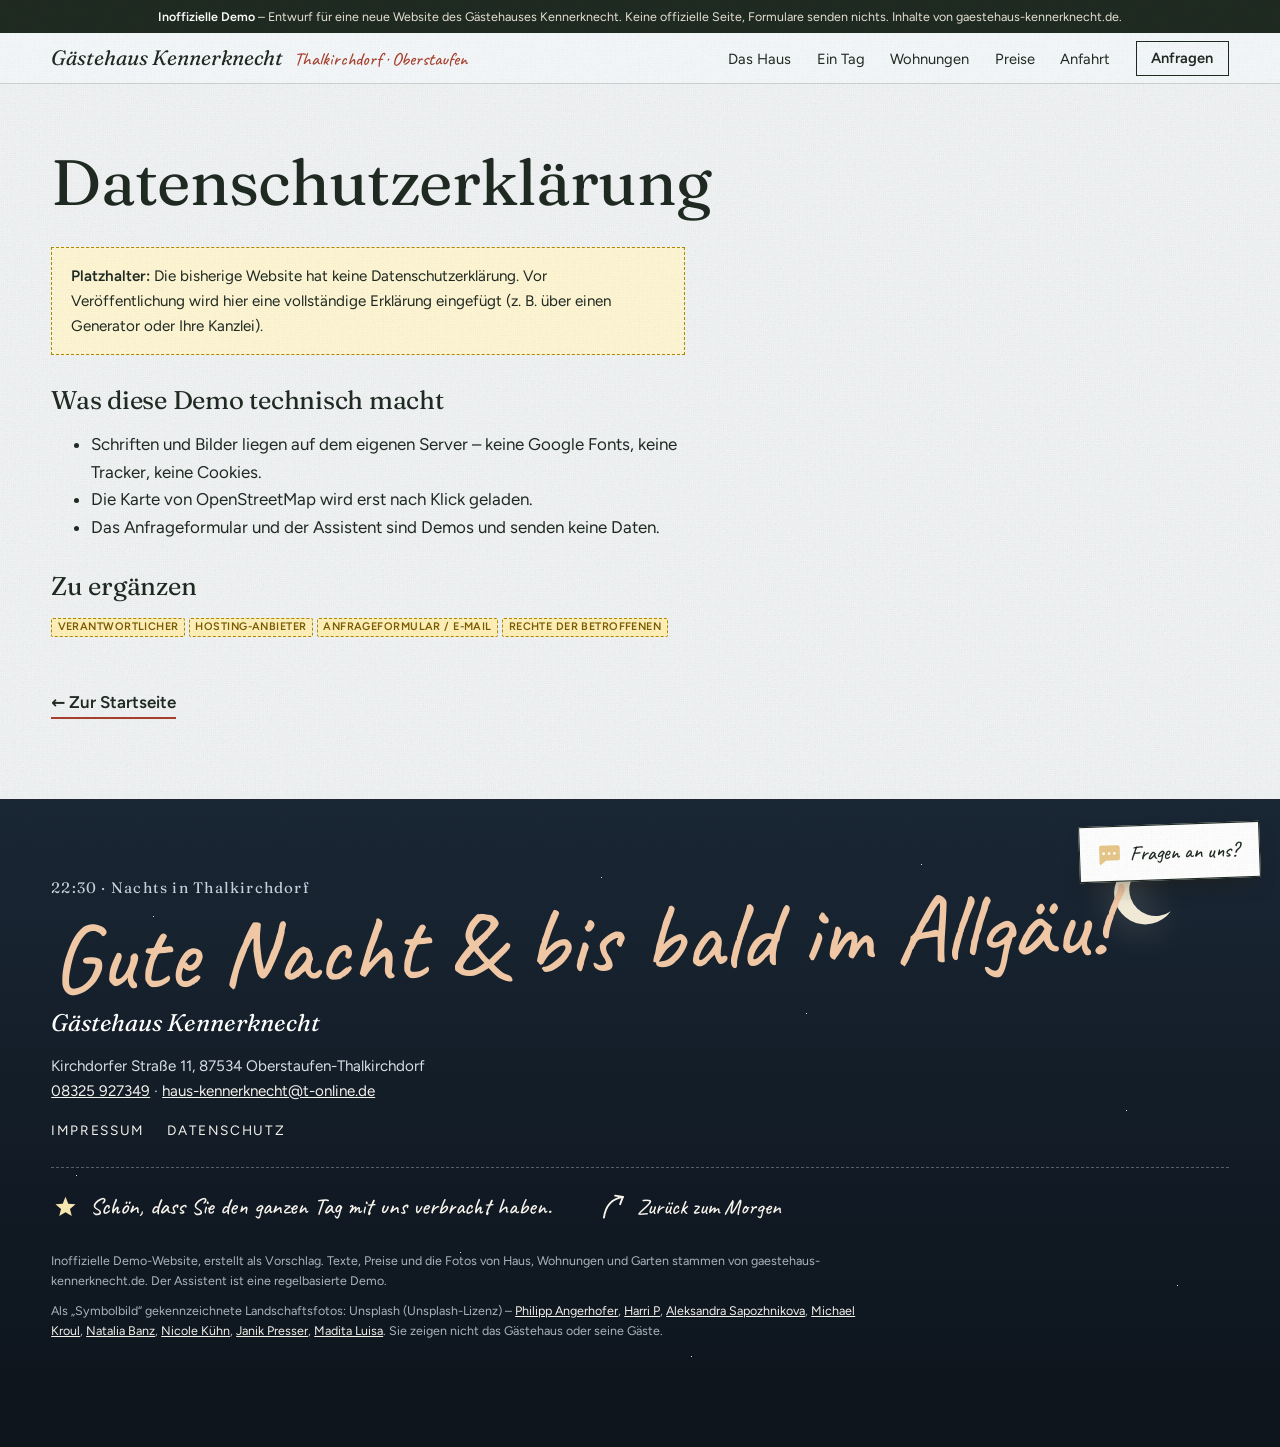
==== commit ecce6ca6: "Demo-Vorschau" ====
--- a/datenschutz.html
+++ b/datenschutz.html
@@ -13,6 +13,8 @@
 <link rel="stylesheet" href="css/style.css">
 <link rel="stylesheet" href="chatbot/chatbot.css">
 <link rel="stylesheet" href="css/premium.css">
+<!--liebe--><link rel="stylesheet" href="css/liebe.css"><link rel="stylesheet" href="css/liebe-site.css"><!--/liebe-->
+
 <script>try{if(!matchMedia('(prefers-reduced-motion: reduce)').matches&&!sessionStorage.getItem('demo-intro'))document.documentElement.classList.add('intro-on')}catch(e){}</script>
 <script>(function(){try{var s=localStorage.getItem('kk-season');}catch(e){}var m=new Date().getMonth();if(!s)s=(m>=10||m<=2)?'winter':'sommer';document.documentElement.dataset.season=s;})();</script>
 </head>
@@ -87,5 +89,6 @@
 </footer>
 <script src="js/base.js" defer></script>
 <script src="chatbot/chatbot.js" data-kb="chatbot/kb.json" defer></script>
+<!--liebe--><script type="application/json" id="liebe-cfg">{"underline": [{"sel": ".haus-text h2, .j-head h2, .flats-sec h2, #garten-h, .p-head h2, .r-left h2, .umgebung h2, .a-text h2", "style": "wave"}], "notes": [{"at": ".haus-text", "text": "bestens für Familien mit Kindern", "arrow": "dl", "rot": -4, "m": "inline", "css": {"right": "0", "top": "-2.2rem"}}, {"at": ".p-hero", "text": "Brötchenservice gibt's auf Wunsch!", "arrow": "dl", "rot": 3, "css": {"right": "0", "top": "-3.4rem"}}, {"at": ".a-text address", "text": "sehr ruhig – und doch zentral", "arrow": "dl", "rot": -4, "m": "inline", "css": {"left": "15rem", "top": "1.4rem"}}], "squish": ".nav-cta, .send, .mobile-bar a", "burst": {"sel": ".nav-cta, .send, a[href^='tel:'], a[href='#anfrage'], .mobile-bar a", "shapes": ["sun", "flower", "leaf"], "colors": ["#e0a63a", "#c8553d", "#4d6a4b"], "n": 7}, "egg": {"at": ".footer.nacht", "type": "shooting", "label": "Sternschnuppe anstupsen", "hint": "Psst – einen Stern antippen", "svg": "<svg width='30' height='30' viewBox='0 0 24 24' aria-hidden='true'><path d='M12 3.2l2.3 5.6 6 .5-4.6 3.9 1.5 5.9L12 15.9l-5.2 3.2 1.5-5.9L3.7 9.3l6-.5z' fill='#f6e7b0'/><\/svg>", "msg": "Eine Sternschnuppe über Thalkirchdorf – wünschen Sie sich was!", "css": {"top": "2.2rem", "right": "6%"}, "autoclose": 6000}, "foot": {"at": ".footer .foot-inner", "after": ".foot-nav", "text": "Schön, dass Sie den ganzen Tag mit uns verbracht haben.", "top": "Zurück zum Morgen", "shape": "star"}, "texture": "linen"}</script><script src="js/liebe.js" defer></script><!--/liebe-->
 </body>
 </html>
--- a/css/liebe.css
+++ b/css/liebe.css
@@ -0,0 +1,115 @@
+/* liebe.css – gemeinsame „Handgemacht“-Schicht (Runde 7). Farben/Schrift je Seite über Variablen in liebe-site.css:
+   --lv-hand (Handschrift), --lv-ink (Notizen), --lv-ul (Unterstreichung), --lv-accent, --lv-paper, --lv-tape */
+:root{--lv-hand:cursive;--lv-ink:currentColor;--lv-ul:currentColor;--lv-accent:currentColor;--lv-paper:#fbf7ef;--lv-tape:rgba(236,224,190,.78);--lv-ease:cubic-bezier(.22,.61,.36,1);--lv-tex-o:.5}
+.lv-anchor{position:relative;inset:auto!important}
+
+/* Papier-/Holz-/Stoff-Textur: ein ruhendes, sehr leichtes Korn über der Seite */
+html[class*="lv-tex-"] body::after{content:"";position:fixed;inset:0;pointer-events:none;z-index:2147483000;opacity:var(--lv-tex-o);background-size:256px 256px}
+html[class*="lv-tex-"] body::after{background-image:url(../img/liebe/tex.webp)}
+@media print{html[class*="lv-tex-"] body::after{display:none}}
+
+/* 1 · Unterstreichung */
+.lv-ul{display:block;width:min(var(--lv-ul-w,210px),62%);height:var(--lv-ul-h,13px);margin:.18em 0 0 var(--lv-ul-ml,-.05em);color:var(--lv-ul);pointer-events:none;line-height:0}
+.lv-ul-c{margin-inline:auto}
+.lv-ul-alt{transform:rotate(-1.2deg) scaleX(-1)}
+.lv-ul svg{width:100%;height:100%;overflow:visible;display:block}
+.lv-ul path{fill:none;stroke:currentColor;stroke-width:var(--lv-ul-sw,2.6);stroke-linecap:round;stroke-linejoin:round;vector-effect:non-scaling-stroke;stroke-dasharray:1;stroke-dashoffset:1;transition:stroke-dashoffset 1.15s .45s var(--lv-ease)}
+.lv-in>.lv-ul path,.in>.lv-ul path,.lv-reduce .lv-ul path{stroke-dashoffset:0}
+.lv-ul-brush path{stroke-width:calc(var(--lv-ul-sw,2.6) * 1.8)}
+
+/* 2 · Randnotizen */
+.lv-note{position:absolute;z-index:3;display:flex;align-items:flex-start;gap:.15rem;font-family:var(--lv-hand);font-size:var(--lv-note-fs,1.35rem);line-height:1.05;color:var(--lv-ink);font-weight:var(--lv-note-fw,500);width:max-content;max-width:var(--lv-note-mw,15rem);pointer-events:none;transform:rotate(var(--lv-rot,-3deg));opacity:0;transition:opacity .7s .25s var(--lv-ease),translate .7s .25s var(--lv-ease);translate:0 6px;text-wrap:balance}
+.lv-note.lv-in,.lv-reduce .lv-note{opacity:1;translate:0 0}
+.lv-note-t{display:block}
+.lv-arrow{flex:none;width:3.2rem;height:2.2rem;overflow:visible;margin-top:.1rem}
+.lv-arrow path{fill:none;stroke:currentColor;stroke-width:2;stroke-linecap:round;stroke-linejoin:round;stroke-dasharray:1;stroke-dashoffset:1;transition:stroke-dashoffset .8s .55s var(--lv-ease)}
+.lv-arrow .lv-ah{transition-delay:1.2s;transition-duration:.35s}
+.lv-in .lv-arrow path,.lv-reduce .lv-arrow path{stroke-dashoffset:0}
+.lv-arrow-dl .lv-arrow{}                         /* Pfeil zeigt nach unten links (Grundform) */
+.lv-arrow-dr .lv-arrow{transform:scaleX(-1)}
+.lv-arrow-ul .lv-arrow{transform:scaleY(-1)}
+.lv-arrow-ur .lv-arrow{transform:scale(-1,-1)}
+.lv-arrow-dr,.lv-arrow-ur{flex-direction:row-reverse}
+@media (max-width:899px){
+  .lv-note-dk{display:none}
+  .lv-note-m{position:static;display:flex;margin:.9rem 0 .2rem;width:auto;max-width:100%;font-size:var(--lv-note-fs-m,1.2rem);transform:rotate(-1.5deg);inset:auto!important}
+  .lv-note-m .lv-arrow{width:2.4rem;height:1.7rem}
+}
+
+/* 3 · Bildrahmen-Details */
+.lv-deco{position:absolute;inset:0;pointer-events:none;z-index:4}
+.lv-c{position:absolute;width:26px;height:26px;background:var(--lv-corner,#2b1c13);opacity:.88;filter:drop-shadow(0 1px 1px rgba(0,0,0,.25))}
+.lv-c1{top:var(--lv-c-off,-4px);left:var(--lv-c-off,-4px);clip-path:polygon(0 0,100% 0,0 100%)}
+.lv-c2{top:var(--lv-c-off,-4px);right:var(--lv-c-off,-4px);clip-path:polygon(0 0,100% 0,100% 100%)}
+.lv-c3{bottom:var(--lv-c-off,-4px);right:var(--lv-c-off,-4px);clip-path:polygon(100% 0,100% 100%,0 100%)}
+.lv-c4{bottom:var(--lv-c-off,-4px);left:var(--lv-c-off,-4px);clip-path:polygon(0 0,100% 100%,0 100%)}
+.lv-tape{position:absolute;top:-12px;left:50%;width:92px;height:26px;margin-left:-46px;background:var(--lv-tape);transform:rotate(-4deg);box-shadow:0 1px 2px rgba(0,0,0,.12)}
+.lv-tape-r{transform:rotate(5deg);left:auto;right:14px;margin:0}
+.lv-pin{position:absolute;top:-7px;left:50%;width:16px;height:16px;margin-left:-8px;border-radius:50%;background:radial-gradient(circle at 35% 35%,#fff7 0 2px,transparent 3px),var(--lv-pin,#ad4430);box-shadow:0 2px 3px rgba(0,0,0,.35)}
+.lv-fr{rotate:var(--lv-tilt,0deg);transition:rotate .5s var(--lv-ease),translate .5s var(--lv-ease)}
+@media (hover:hover){.lv-fr:hover{rotate:0deg;translate:0 -3px}}
+
+/* 4 · Hover & Klick */
+.lv-lift{transition:translate .4s var(--lv-ease),rotate .4s var(--lv-ease),box-shadow .4s var(--lv-ease)}
+@media (hover:hover){.lv-lift:hover{translate:0 -5px;rotate:-.5deg}}
+.lv-squish{transition:scale .18s var(--lv-ease)}
+.lv-squish:active{scale:.96}
+.lv-burst{position:fixed;width:0;height:0;z-index:2147483001;pointer-events:none}
+.lv-bp{position:absolute;left:0;top:0;width:18px;height:18px;transform:translate(-50%,-50%)}
+.lv-bp svg{width:100%;height:100%;fill:currentColor;overflow:visible}
+.lv-bp svg .o{fill:none;stroke:currentColor;stroke-width:1.8;stroke-linecap:round}
+.lv-bp svg .c{fill:#fff8e6}
+
+/* 5 · Überraschung */
+.lv-egg{position:absolute;z-index:5;display:flex;align-items:center;gap:.6rem}
+.lv-egg-btn{all:unset;cursor:pointer;display:block;line-height:0;border-radius:10px;transition:transform .35s var(--lv-ease)}
+.lv-egg-btn:focus-visible{outline:2px dashed currentColor;outline-offset:4px}
+.lv-egg-btn svg{display:block;overflow:visible}
+@media (hover:hover){.lv-egg-btn:hover{transform:rotate(-8deg) scale(1.06)}}
+.lv-egg-msg{font-family:var(--lv-hand);font-size:var(--lv-egg-fs,1.3rem);line-height:1.1;max-width:16rem;color:var(--lv-egg-ink,currentColor);opacity:0;translate:-6px 0;transition:opacity .45s var(--lv-ease),translate .45s var(--lv-ease)}
+.lv-egg-on .lv-egg-msg{opacity:1;translate:0 0}
+.lv-count{font-family:inherit;font-size:1.25em;margin-right:.25em}
+.lv-shoot{position:absolute;top:18%;left:8%;width:120px;height:2px;border-radius:2px;background:linear-gradient(90deg,transparent,#fff7d6);pointer-events:none;animation:lvShoot 1.3s var(--lv-ease) forwards;z-index:2}
+@keyframes lvShoot{0%{transform:translate(0,0) rotate(18deg);opacity:0}15%{opacity:1}100%{transform:translate(70vw,26vh) rotate(18deg);opacity:0}}
+
+/* 6 · Fußzeile */
+.lv-foot{display:flex;flex-wrap:wrap;align-items:center;justify-content:flex-start;gap:.8rem 2.5rem;margin:2rem 0 0;padding-top:1.2rem;border-top:1px dashed color-mix(in srgb,currentColor 35%,transparent)}
+.lv-foot-t{display:flex;align-items:center;gap:.6rem;margin:0;font-family:var(--lv-hand);font-size:var(--lv-foot-fs,1.45rem);line-height:1.15;color:var(--lv-foot-ink,inherit)}
+.lv-foot-i{width:1.25em;height:1.25em;flex:none;fill:var(--lv-foot-heart,#c8553d);animation:lvBeat 2.6s ease-in-out infinite}
+.lv-foot-i .o{fill:none;stroke:var(--lv-foot-heart,#c8553d);stroke-width:1.8}
+@keyframes lvBeat{0%,70%,100%{transform:scale(1)}78%{transform:scale(1.18)}86%{transform:scale(.96)}92%{transform:scale(1.1)}}
+.lv-top{all:unset;cursor:pointer;display:inline-flex;align-items:center;gap:.35rem;font-family:var(--lv-hand);font-size:var(--lv-foot-fs,1.35rem);color:var(--lv-foot-ink,inherit);padding:.2rem .3rem;border-radius:6px}
+.lv-top svg{width:1.6em;height:1.6em;overflow:visible;transition:transform .35s var(--lv-ease)}
+.lv-top path{fill:none;stroke:currentColor;stroke-width:2.2;stroke-linecap:round;stroke-linejoin:round}
+.lv-top:hover svg{transform:translateY(-4px) rotate(-6deg)}
+.lv-top:focus-visible{outline:2px dashed currentColor;outline-offset:3px}
+
+/* Sanfte Übergänge zwischen Seiten (Impressum ⇄ Start) */
+@media (prefers-reduced-motion:no-preference){
+  @view-transition{navigation:auto}
+  ::view-transition-old(root),::view-transition-new(root){animation-duration:.38s;animation-timing-function:var(--lv-ease)}
+}
+/* Bewegung reduzieren: alles still und sofort sichtbar */
+@media (prefers-reduced-motion:reduce){
+  .lv-note,.lv-ul path,.lv-arrow path,.lv-fr,.lv-lift,.lv-egg-msg{transition:none!important}
+  .lv-foot-i{animation:none}
+  .lv-note{opacity:1;translate:0 0}
+}
+
+/* 404 – liebevoll verlaufen */
+.lv-404{margin:0;min-height:100vh;background:var(--lv-404-bg,var(--lv-paper));color:var(--lv-404-ink,#222);font-family:var(--lv-404-font,system-ui,sans-serif)}
+.lv-404 .demo-banner{background:#fff3b0;color:#3a2f00;font:500 .82rem/1.4 system-ui,sans-serif;padding:.5rem 1rem;text-align:center;border-bottom:1px solid #e6d27a}
+.lv-404-main{display:grid;place-items:center;padding:clamp(2rem,6vw,5rem) 1.2rem;min-height:calc(100vh - 3rem);box-sizing:border-box}
+.lv-404-card{position:relative;max-width:34rem;text-align:center}
+.lv-404-code{margin:0;font-family:var(--lv-404-display,inherit);font-size:clamp(4.5rem,18vw,8.5rem);line-height:.9;letter-spacing:-.02em;color:var(--lv-404-accent,#c8553d);opacity:.9}
+.lv-404-art{width:min(220px,60vw);margin:.4rem auto 1rem}
+.lv-404-art svg{width:100%;height:auto;overflow:visible}
+.lv-404 h1{font-family:var(--lv-404-display,inherit);font-size:clamp(1.6rem,5vw,2.4rem);line-height:1.1;margin:.2rem 0 .7rem;font-weight:var(--lv-404-hw,600)}
+.lv-404-text{font-size:1.05rem;line-height:1.55;margin:0 auto 1rem;max-width:28rem;opacity:.85}
+.lv-404-hand{font-family:var(--lv-hand);font-size:1.5rem;color:var(--lv-ink);transform:rotate(-2deg);margin:0 0 1.6rem}
+.lv-404-btn{display:inline-block;padding:.85rem 1.5rem;border-radius:var(--lv-404-r,999px);background:var(--lv-404-accent,#c8553d);color:var(--lv-404-btn-ink,#fff);text-decoration:none;font-weight:600;transition:transform .3s var(--lv-ease),box-shadow .3s var(--lv-ease)}
+.lv-404-btn:hover{transform:translateY(-3px) rotate(-1deg);box-shadow:0 8px 20px rgba(0,0,0,.15)}
+.lv-404-btn:focus-visible{outline:2px dashed currentColor;outline-offset:4px}
+.lv-404-art .draw{fill:none;stroke:currentColor;stroke-width:2.4;stroke-linecap:round;stroke-linejoin:round;stroke-dasharray:1;stroke-dashoffset:1;animation:lvDraw 1.6s .2s var(--lv-ease) forwards}
+@keyframes lvDraw{to{stroke-dashoffset:0}}
+@media (prefers-reduced-motion:reduce){.lv-404-art .draw{animation:none;stroke-dashoffset:0}}
--- a/css/liebe-site.css
+++ b/css/liebe-site.css
@@ -0,0 +1,16 @@
+/* Gästehaus Kennerknecht – liebevolle Details (Ein Tag im Allgäu). Wird von liebe_inject.py nicht überschrieben. */
+:root{--lv-hand:'Caveat',cursive;--lv-ink:#ad4430;--lv-ul:#c8553d;--lv-tex-o:.35;--lv-note-fs:1.55rem;--lv-ul-w:220px}
+.umgebung{--lv-ul:#e0a63a}
+/* Sternschnuppe im Nacht-Footer */
+.footer.nacht{position:relative}
+.lv-egg-shooting{flex-direction:row-reverse;--lv-egg-ink:#f6e7b0;--lv-egg-fs:1.45rem}
+.lv-egg-shooting .lv-egg-btn svg{filter:drop-shadow(0 0 6px rgba(246,231,176,.8));animation:lvTwinkle 3.2s ease-in-out infinite}
+.lv-egg-shooting .lv-egg-msg{text-align:right;max-width:15rem}
+@keyframes lvTwinkle{0%,100%{opacity:.75;transform:scale(1)}50%{opacity:1;transform:scale(1.18) rotate(12deg)}}
+.lv-shoot{top:3rem;left:auto;right:30%;background:linear-gradient(90deg,transparent,#fff7d6);animation-name:lvShootK}
+@keyframes lvShootK{0%{transform:translate(0,0) rotate(160deg);opacity:0}15%{opacity:1}100%{transform:translate(-45vw,18vh) rotate(160deg);opacity:0}}
+.footer .lv-foot{--lv-foot-heart:#f6e7b0;--lv-foot-ink:#f8f4ec;margin:1.6rem 0 1.4rem}
+@media (max-width:899px){.lv-egg-shooting{top:1rem!important;right:1rem!important}.lv-egg-shooting .lv-egg-msg{max-width:11rem;font-size:1.2rem}}
+@media (prefers-reduced-motion:reduce){.lv-egg-shooting .lv-egg-btn svg{animation:none}}
+.lv-404{--lv-404-bg:#f8f4ec;--lv-404-ink:#1f2a22;--lv-404-accent:#ad4430;--lv-404-font:'Figtree',system-ui,sans-serif;--lv-404-display:'Fraunces',Georgia,serif}
+.lv-404-art{color:#4d6a4b}
